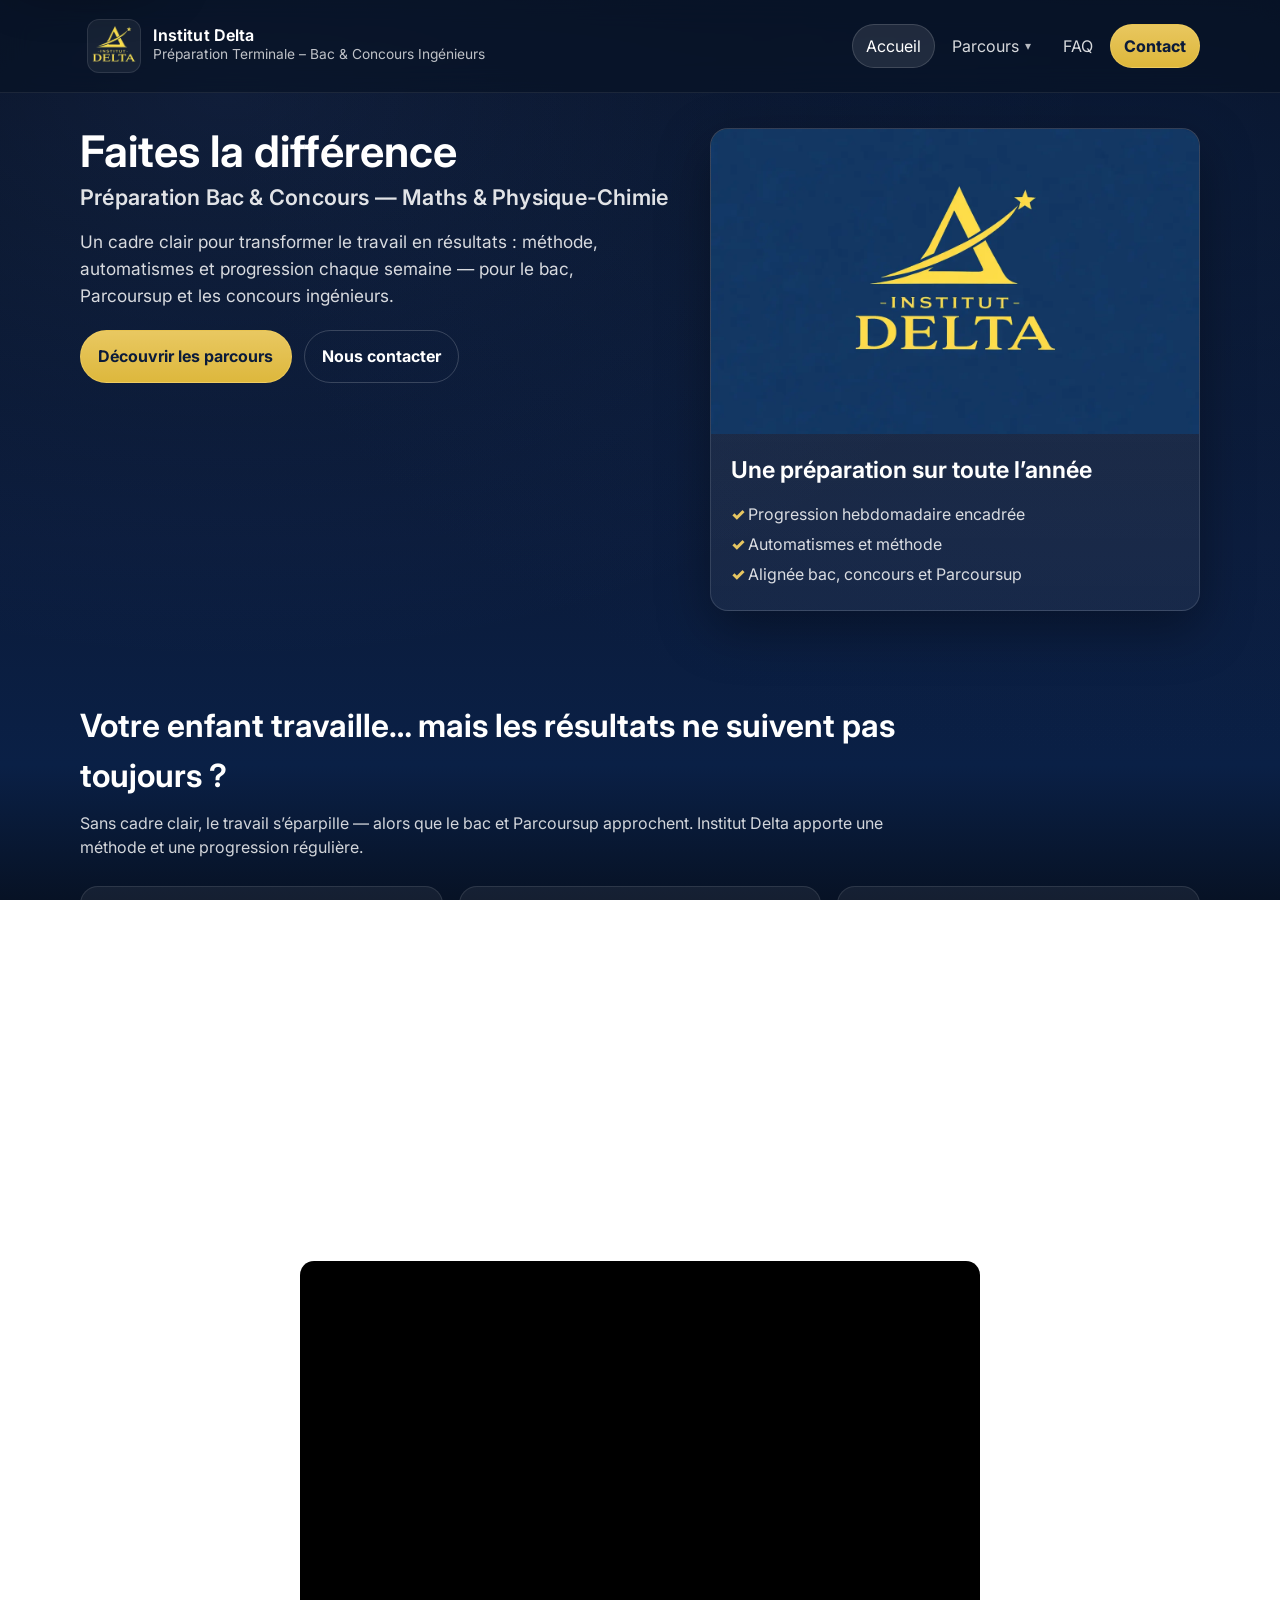
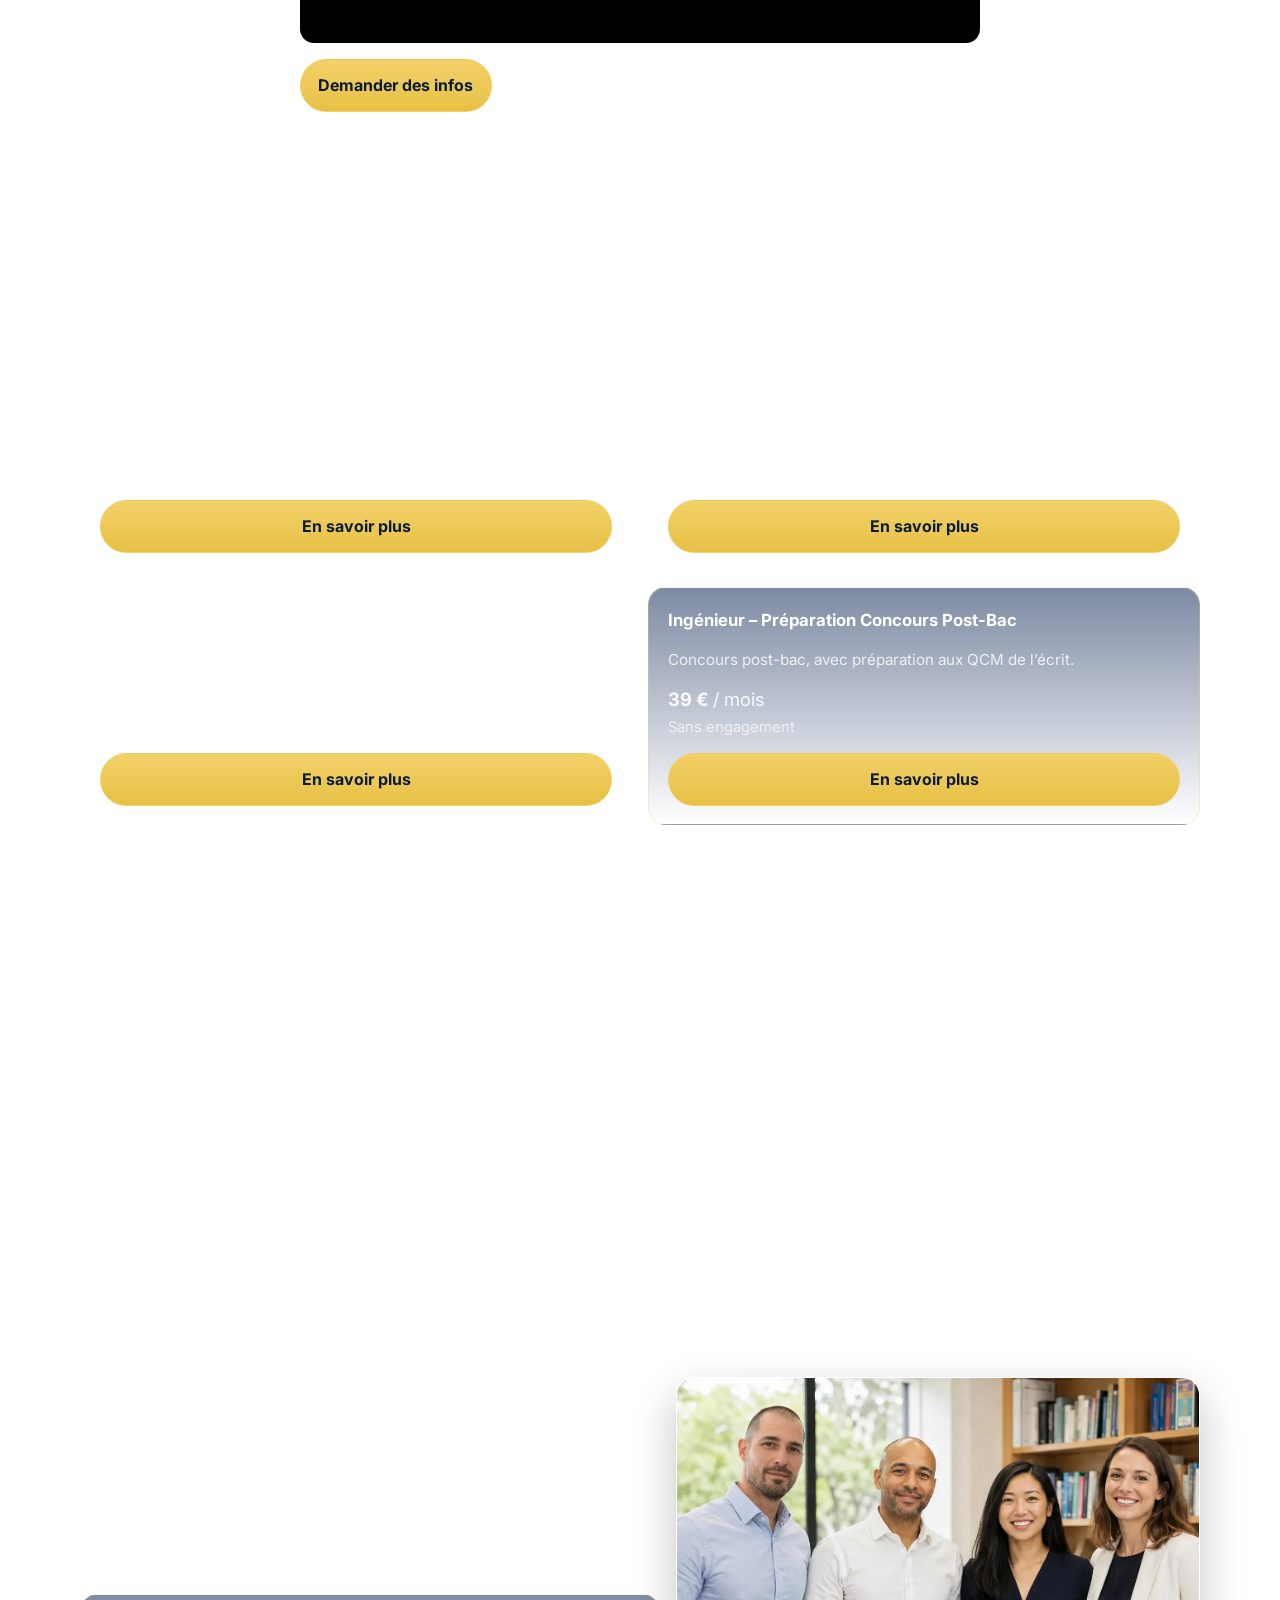
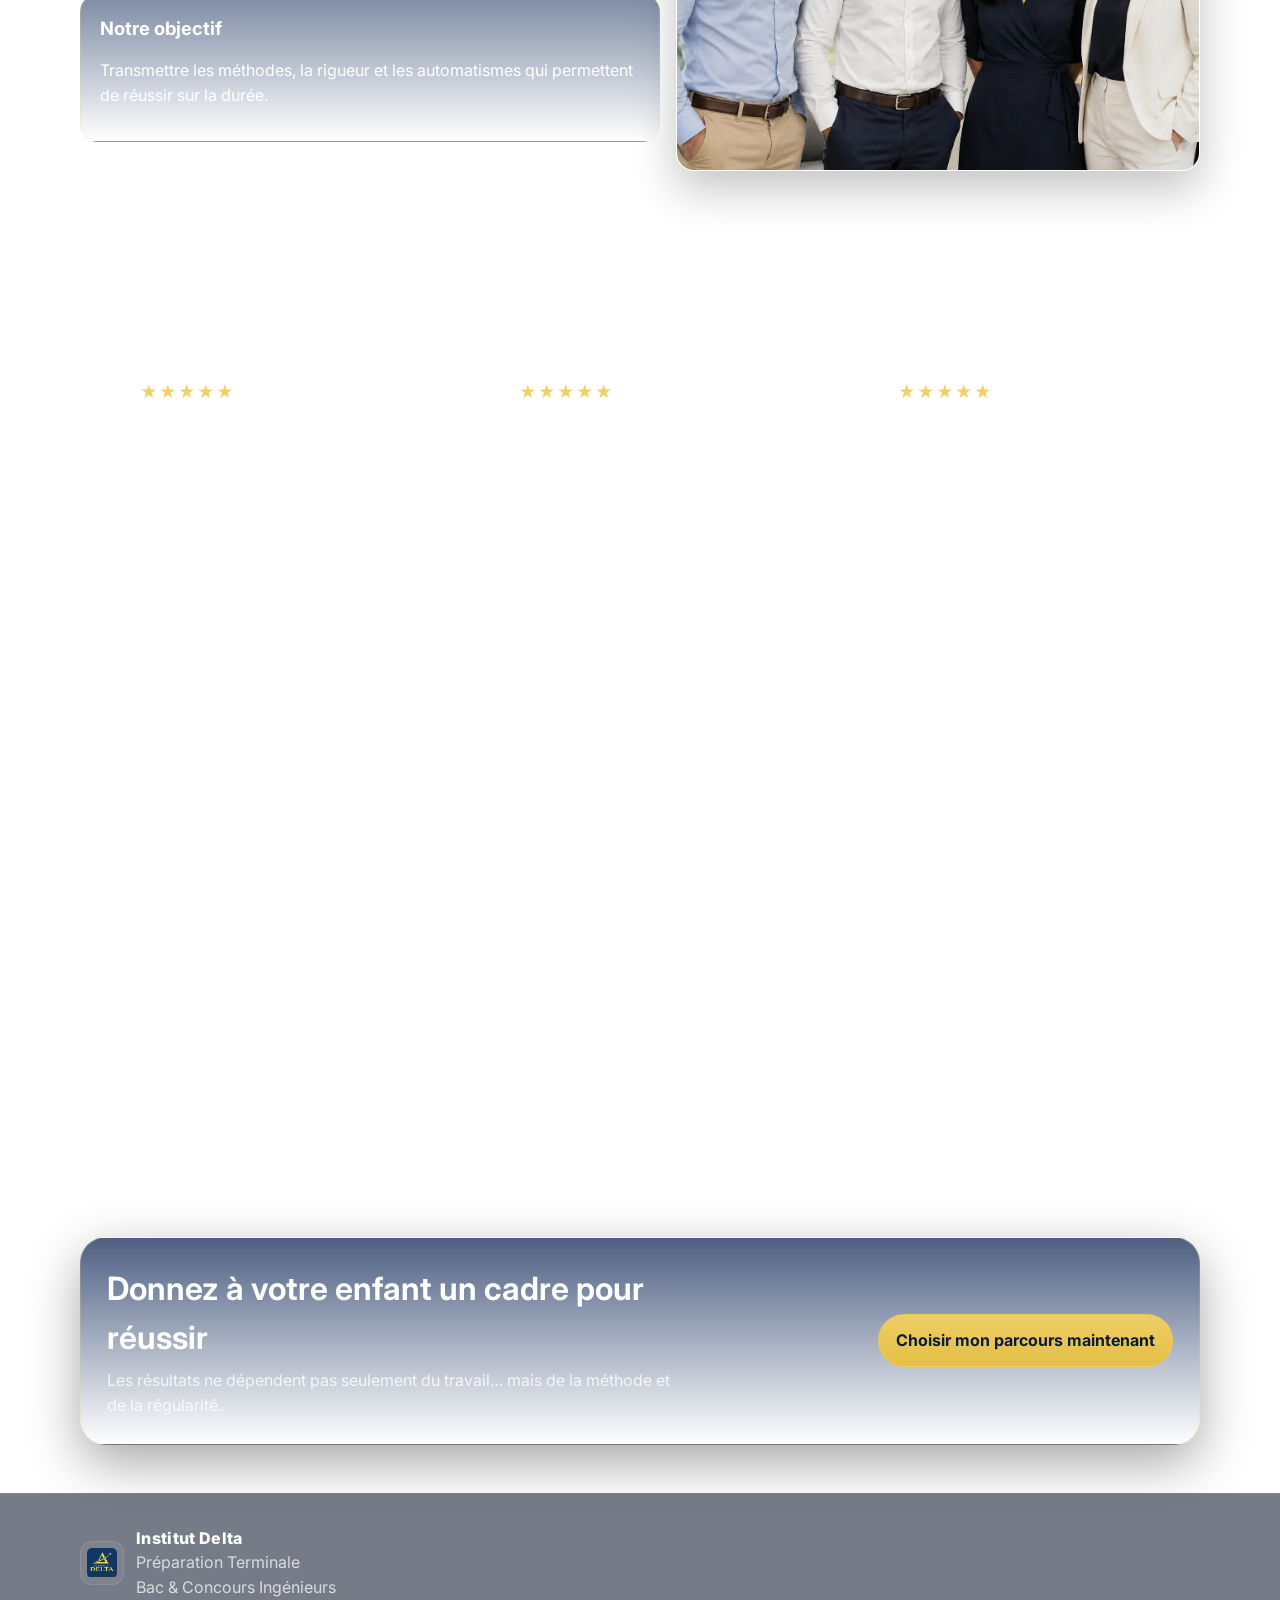
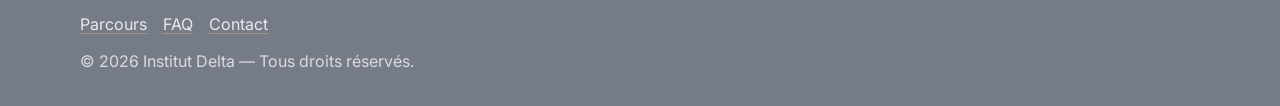
==== index.html @ 7d7c4495 "Embed the parcours YouTube video on the homepage. Co-authored-by: Cursor <cursoragent@cursor.com>" ====
<!doctype html>
<html lang="fr">
  <head>
    <meta charset="UTF-8" />
    <meta name="viewport" content="width=device-width, initial-scale=1" />
    <meta
      name="description"
      content="Préparation Terminale en maths et physique-chimie : bac, Parcoursup et concours ingénieurs post-bac. Enseignants agrégés, suivi hebdomadaire. Parcours dès 19 €/mois."
    />
    <title>Préparation Bac &amp; Concours Ingénieurs | Maths &amp; Physique-Chimie – Institut Delta</title>
    <link rel="canonical" href="https://www.institutdelta.fr/" />
    <!-- Google Search Console : décommentez et remplacez YOUR_CODE par le code de vérification -->
    <!-- <meta name="google-site-verification" content="YOUR_CODE" /> -->
    <meta property="og:type" content="website" />
    <meta property="og:locale" content="fr_FR" />
    <meta property="og:site_name" content="Institut Delta" />
    <meta
      property="og:title"
      content="Préparation Bac &amp; Concours Ingénieurs | Maths &amp; Physique-Chimie – Institut Delta"
    />
    <meta
      property="og:description"
      content="Préparation Terminale en maths et physique-chimie : bac, Parcoursup et concours ingénieurs post-bac. Enseignants agrégés, suivi hebdomadaire. Parcours dès 19 €/mois."
    />
    <meta property="og:url" content="https://www.institutdelta.fr/" />
    <meta property="og:image" content="https://www.institutdelta.fr/images/og-share.jpg" />
    <meta property="og:image:width" content="1200" />
    <meta property="og:image:height" content="630" />
    <meta property="og:image:alt" content="Institut Delta — préparation bac et concours ingénieurs" />
    <meta name="twitter:card" content="summary_large_image" />
    <meta
      name="twitter:title"
      content="Préparation Bac &amp; Concours Ingénieurs | Maths &amp; Physique-Chimie – Institut Delta"
    />
    <meta
      name="twitter:description"
      content="Préparation Terminale en maths et physique-chimie : bac, Parcoursup et concours ingénieurs post-bac. Enseignants agrégés, suivi hebdomadaire. Parcours dès 19 €/mois."
    />
    <meta name="twitter:image" content="https://www.institutdelta.fr/images/og-share.jpg" />
    <meta name="twitter:image:alt" content="Institut Delta — préparation bac et concours ingénieurs" />
    <link rel="preconnect" href="https://fonts.googleapis.com" />
    <link rel="preconnect" href="https://fonts.gstatic.com" crossorigin />
    <link
      href="https://fonts.googleapis.com/css2?family=Inter:wght@400;600;700;800&display=swap"
      rel="stylesheet"
    />
    <link rel="preload" as="image" href="./images/Banniere.webp" type="image/webp" />
    <link rel="icon" type="image/png" sizes="32x32" href="./images/favicon-32.png" />
    <link rel="apple-touch-icon" href="./images/apple-touch-icon.png" />
    <link rel="stylesheet" href="./css/styles.css?v=11" />
    <script type="application/ld+json">
      {
        "@context": "https://schema.org",
        "@graph": [
          {
            "@type": "WebSite",
            "@id": "https://www.institutdelta.fr/#website",
            "url": "https://www.institutdelta.fr/",
            "name": "Institut Delta",
            "inLanguage": "fr-FR",
            "publisher": { "@id": "https://www.institutdelta.fr/#organization" }
          },
          {
            "@type": ["Organization", "EducationalOrganization"],
            "@id": "https://www.institutdelta.fr/#organization",
            "name": "Institut Delta",
            "url": "https://www.institutdelta.fr/",
            "logo": "https://www.institutdelta.fr/images/Logo-removebg-preview.png",
            "image": "https://www.institutdelta.fr/images/Logo-removebg-preview.png",
            "description": "Préparation Terminale, Bac et Concours ingénieurs post-bac en mathématiques et physique-chimie.",
            "email": "contact@institutdelta.fr",
            "areaServed": {
              "@type": "Country",
              "name": "France"
            },
            "knowsAbout": [
              "Préparation baccalauréat",
              "Concours d'écoles d'ingénieurs post-bac",
              "Mathématiques Terminale",
              "Physique-Chimie Terminale",
              "Parcoursup"
            ]
          }
        ]
      }
    </script>
    <script defer src="./js/analytics-config.js"></script>
    <script defer src="./js/main.js?v=6"></script>
  </head>
  <body>
    <a class="skip-link" href="#contenu">Aller au contenu</a>

    <header class="site-header">
      <div class="container header-inner">
        <a class="brand" href="./index.html" aria-label="Institut Delta — Accueil">
          <span class="brand-logo-wrap" aria-hidden="true">
            <picture>
              <source srcset="./images/Logo-removebg-preview.webp" type="image/webp" />
              <img
                class="brand-logo"
                src="./images/Logo-removebg-preview.png"
                alt="Institut Delta"
                width="54"
                height="54"
                decoding="async"
              />
            </picture>
          </span>
          <span class="brand-text">
            <span class="brand-title">Institut Delta</span>
            <span class="brand-tagline">Préparation Terminale – Bac &amp; Concours Ingénieurs</span>
          </span>
        </a>

        <button class="nav-toggle" type="button" aria-expanded="false" aria-controls="navigation">
          <span class="sr-only">Ouvrir le menu</span>
          <span class="nav-toggle-bars" aria-hidden="true"></span>
        </button>

        <nav id="navigation" class="nav" aria-label="Navigation principale" data-collapsible="true">
          <a class="nav-link is-active" href="./index.html">Accueil</a>
          <details class="nav-dropdown">
            <summary class="nav-link nav-dropdown-toggle">
              Parcours <span class="nav-dropdown-caret" aria-hidden="true">▾</span>
            </summary>
            <div class="nav-dropdown-menu">
              <a class="nav-dropdown-link" href="./parcours/terminale-maths.html">Terminale – Spécialité Maths</a>
              <a class="nav-dropdown-link" href="./parcours/terminale-physique-chimie.html">Terminale – Spécialité Physique-Chimie</a>
              <a class="nav-dropdown-link" href="./parcours/reussite-bac.html">Terminale – Réussite Bac</a>
              <a class="nav-dropdown-link" href="./parcours/concours-ingenieur.html">Ingénieur – Préparation Concours Post-Bac</a>
            </div>
          </details>
          <a class="nav-link" href="./faq.html">FAQ</a>
          <a class="nav-link nav-link--cta" href="./contact.html">Contact</a>
        </nav>
      </div>
    </header>

    <main id="contenu">
      <section class="hero">
        <div class="container hero-inner">
          <div class="hero-copy">
            <h1>
              <span class="hero-tagline">Faites la différence</span>
              <span class="hero-title-sub">Préparation Bac &amp; Concours — Maths &amp; Physique-Chimie</span>
            </h1>
            <p class="lead">
              Un cadre clair pour transformer le travail en résultats : méthode, automatismes et
              progression chaque semaine — pour le bac, Parcoursup et les concours ingénieurs.
            </p>

            <div class="hero-actions">
              <a class="btn btn-primary" href="#parcours">Découvrir les parcours</a>
              <a class="btn btn-ghost" href="./contact.html">Nous contacter</a>
            </div>
          </div>

          <aside class="hero-card" role="note" aria-label="Institut Delta — aperçu">
            <picture>
              <source srcset="./images/Banniere.webp" type="image/webp" />
              <img
                class="hero-banner"
                src="./images/Bannière.png"
                alt="Institut Delta — préparation Terminale, bac et concours ingénieurs en maths et physique-chimie"
                width="1200"
                height="800"
                fetchpriority="high"
                decoding="async"
              />
            </picture>
            <div class="hero-card-body">
              <h2 class="card-title">Une préparation sur toute l’année</h2>
              <ul class="checklist">
                <li>Progression hebdomadaire encadrée</li>
                <li>Automatismes et méthode</li>
                <li>Alignée bac, concours et Parcoursup</li>
              </ul>
            </div>
          </aside>
        </div>
      </section>

      <section class="section" id="approche">
        <div class="container">
          <div class="section-head">
            <h2>Votre enfant travaille… mais les résultats ne suivent pas toujours ?</h2>
            <p>
              Sans cadre clair, le travail s’éparpille — alors que le bac et Parcoursup approchent.
              Institut Delta apporte une méthode et une progression régulière.
            </p>
          </div>

          <div class="grid grid-3">
            <article class="feature">
              <h3>Clarté</h3>
              <p>Cours structurés et objectifs précis.</p>
            </article>
            <article class="feature">
              <h3>Méthode</h3>
              <p>Automatismes, résolution et rigueur.</p>
            </article>
            <article class="feature">
              <h3>Régularité</h3>
              <p>Chaque semaine : progression et assimilation.</p>
            </article>
          </div>
        </div>
      </section>

      <section class="section section-alt" id="parcours">
        <div class="container">
          <div class="section-head">
            <h2>Plongez au cœur du parcours</h2>
            <p>Découvrez concrètement comment l’élève apprend, progresse et s’entraîne.</p>
          </div>

          <div class="video-card" role="group" aria-label="Vidéo immersive du parcours">
            <div class="video-frame">
              <iframe
                src="https://www.youtube-nocookie.com/embed/DnJLGuI0BVo?rel=0"
                title="Vidéo immersive du parcours — Institut Delta"
                allow="accelerometer; autoplay; clipboard-write; encrypted-media; gyroscope; picture-in-picture; web-share"
                referrerpolicy="strict-origin-when-cross-origin"
                allowfullscreen
                loading="lazy"
              ></iframe>
            </div>
            <div class="video-actions">
              <a class="btn btn-primary" href="./contact.html">Demander des infos</a>
            </div>
          </div>

          <div class="section-head section-head--after-video" id="offres">
            <h2>Des parcours adaptés à chaque objectif</h2>
            <p>Choisissez selon la spécialité ou l’objectif visé.</p>
          </div>

          <div class="grid grid-2 pricing pricing--compact">
            <article class="price-card price-card--compact">
              <div class="price-head">
                <h3>Terminale – Spécialité Maths</h3>
                <p class="price-sub">Renforcer la spécialité maths, méthode et automatismes.</p>
              </div>
              <div class="price-row">
                <p class="price"><strong>19 €</strong> / mois</p>
                <p class="price-note">Sans engagement</p>
              </div>
              <div class="price-actions">
                <a class="btn btn-primary" href="./parcours/terminale-maths.html">En savoir plus</a>
              </div>
            </article>

            <article class="price-card price-card--compact">
              <div class="price-head">
                <h3>Terminale – Spécialité Physique-Chimie</h3>
                <p class="price-sub">Maîtriser la spécialité physique-chimie sur l’année.</p>
              </div>
              <div class="price-row">
                <p class="price"><strong>19 €</strong> / mois</p>
                <p class="price-note">Sans engagement</p>
              </div>
              <div class="price-actions">
                <a class="btn btn-primary" href="./parcours/terminale-physique-chimie.html">En savoir plus</a>
              </div>
            </article>

            <article class="price-card price-card--compact">
              <div class="price-head">
                <h3>Terminale – Réussite Bac</h3>
                <p class="price-sub">Maths et physique-chimie incluses — préparation bac complète.</p>
              </div>
              <div class="price-row">
                <p class="price"><strong>29 €</strong> / mois</p>
                <p class="price-note">Sans engagement</p>
              </div>
              <div class="price-actions">
                <a class="btn btn-primary" href="./parcours/reussite-bac.html">En savoir plus</a>
              </div>
            </article>

            <article class="price-card price-card--compact price-card--featured">
              <div class="price-head">
                <h3>Ingénieur – Préparation Concours Post-Bac</h3>
                <p class="price-sub">Concours post-bac, avec préparation aux QCM de l’écrit.</p>
              </div>
              <div class="price-row">
                <p class="price"><strong>39 €</strong> / mois</p>
                <p class="price-note">Sans engagement</p>
              </div>
              <div class="price-actions">
                <a class="btn btn-primary" href="./parcours/concours-ingenieur.html">En savoir plus</a>
              </div>
            </article>
          </div>
        </div>
      </section>

      <section class="section" id="suivi">
        <div class="container">
          <div class="section-head">
            <h2>Un suivi réel, chaque semaine</h2>
            <p>
              L’élève avance sur des modules ciblés ; les parents voient la progression.
              Un modèle simple, aligné bac et concours — sans superflu.
            </p>
          </div>

          <div class="grid grid-3">
            <article class="feature">
              <h3>Élève</h3>
              <p>Modules hebdomadaires et progression encadrée.</p>
            </article>
            <article class="feature">
              <h3>Parents</h3>
              <p>Retour régulier et visibilité sur l’implication.</p>
            </article>
            <article class="feature">
              <h3>Efficience</h3>
              <p>Tarif jusqu’à 50&nbsp;% inférieur aux solutions équivalentes.</p>
            </article>
          </div>
        </div>
      </section>

      <section class="section section-alt" id="equipe">
        <div class="container">
          <div class="section-head">
            <h2>Une équipe engagée pour la réussite des élèves</h2>
          </div>

          <div class="team-layout">
            <div class="team-media">
              <picture>
                <source srcset="./images/equipe.webp?v=2" type="image/webp" />
                <img
                  src="./images/equipe.png?v=2"
                  alt="Équipe pédagogique Institut Delta — enseignants certifiés et agrégés en maths et physique-chimie"
                  width="1537"
                  height="1023"
                  loading="lazy"
                  decoding="async"
                />
              </picture>
            </div>

            <div class="team-cards">
              <article class="card">
                <h3>Ce qui nous caractérise</h3>
                <ul class="list">
                  <li>Enseignants certifiés et agrégés</li>
                  <li>Pratique en lycée ou en école d’ingénieurs post-bac</li>
                  <li>Maîtrise des attentes bac et concours</li>
                  <li>Méthodes qui font réellement progresser</li>
                </ul>
              </article>
              <article class="card card--accent">
                <h3>Notre objectif</h3>
                <p>Transmettre les méthodes, la rigueur et les automatismes qui permettent de réussir sur la durée.</p>
              </article>
            </div>
          </div>
        </div>
      </section>

      <section class="section" id="temoignages">
        <div class="container">
          <div class="section-head">
            <h2>Ils constatent la différence</h2>
          </div>

          <div class="grid grid-3">
            <figure class="quote">
              <div class="review-stars" aria-label="5 étoiles" title="5 étoiles">★★★★★</div>
              <blockquote>
                “On a enfin un cadre clair : chaque semaine, notre fils sait quoi faire et comment s’y prendre.
                Les progrès se voient dans les contrôles.”
              </blockquote>
              <figcaption>
                <span class="review-name">Sophie</span>
                <span class="review-meta">Parent de Lucas</span>
              </figcaption>
            </figure>
            <figure class="quote">
              <div class="review-stars" aria-label="5 étoiles" title="5 étoiles">★★★★★</div>
              <blockquote>
                “Très bonne méthode : les explications sont structurées et les exercices ciblent vraiment les points qui bloquent.
                Notre fille a gagné en confiance.”
              </blockquote>
              <figcaption>
                <span class="review-name">Karim</span>
                <span class="review-meta">Parent de Lina</span>
              </figcaption>
            </figure>
            <figure class="quote">
              <div class="review-stars" aria-label="5 étoiles" title="5 étoiles">★★★★★</div>
              <blockquote>
                “Le suivi hebdomadaire est vraiment appréciable : on sait où en est notre enfant et ce qui reste à travailler.
                C’est sérieux et efficace.”
              </blockquote>
              <figcaption>
                <span class="review-name">Nathalie</span>
                <span class="review-meta">Parent de Thomas</span>
              </figcaption>
            </figure>
          </div>
        </div>
      </section>

      <section class="section section-alt" id="faq">
        <div class="container">
          <div class="section-head">
            <h2>Questions fréquentes</h2>
            <p>Les réponses essentielles avant de démarrer.</p>
          </div>

          <div class="faq" data-accordion>
            <details class="faq-item">
              <summary>Est-ce adapté si mon enfant a des difficultés ?</summary>
              <div class="faq-body">
                Oui, le parcours permet de reprendre les bases et de progresser étape par étape.
              </div>
            </details>
            <details class="faq-item">
              <summary>Combien de temps faut-il y consacrer ?</summary>
              <div class="faq-body">Entre 2 et 3 heures par semaine suffisent avec un travail régulier.</div>
            </details>
            <details class="faq-item">
              <summary>Peut-on arrêter à tout moment ?</summary>
              <div class="faq-body">Oui, le forfait est résiliable sans préavis ni délai.</div>
            </details>
          </div>

          <p class="faq-more">
            <a class="btn btn-ghost" href="./faq.html">Voir toutes les questions</a>
          </p>
        </div>
      </section>

      <section class="cta">
        <div class="container cta-inner">
          <div>
            <h2>Donnez à votre enfant un cadre pour réussir</h2>
            <p class="cta-text">
              Les résultats ne dépendent pas seulement du travail… mais de la méthode et de la régularité.
            </p>
          </div>
          <div class="cta-actions">
            <a class="btn btn-primary" href="./contact.html">Choisir mon parcours maintenant</a>
          </div>
        </div>
      </section>
    </main>

    <footer class="site-footer">
      <div class="container footer-inner">
        <div class="footer-brand">
          <picture>
            <source srcset="./images/Logo.webp" type="image/webp" />
            <img
              class="footer-logo"
              src="./images/Logo.png"
              alt="Logo Institut Delta"
              width="44"
              height="44"
              loading="lazy"
              decoding="async"
            />
          </picture>
          <div>
            <p class="footer-title">Institut Delta</p>
            <p class="footer-sub">Préparation Terminale<br />Bac &amp; Concours Ingénieurs</p>
          </div>
        </div>

        <div class="footer-links">
          <a href="./parcours/reussite-bac.html">Parcours</a>
          <a href="./faq.html">FAQ</a>
          <a href="./contact.html">Contact</a>
        </div>

        <p class="footer-meta">© <span id="year"></span> Institut Delta — Tous droits réservés.</p>
      </div>
    </footer>
  </body>
</html>
---- css/styles.css ----
:root {
  --header-h: 92px;

  --navy-950: #071225;
  --navy-900: #0b1b3a;
  --navy-800: #122a58;

  --yellow-500: #f2cf63;
  --yellow-600: #e6be3d;
  --yellow-700: #c79b1a;

  --white: #ffffff;
  --ink: #0b1020;
  --muted: rgba(255, 255, 255, 0.74);

  --surface: rgba(255, 255, 255, 0.06);
  --surface-2: rgba(255, 255, 255, 0.10);
  --stroke: rgba(255, 255, 255, 0.14);
  --shadow: 0 18px 52px rgba(0, 0, 0, 0.35);

  --radius: 18px;
  --radius-sm: 14px;
  --container: 1120px;
}

*,
*::before,
*::after {
  box-sizing: border-box;
}

html {
  scroll-behavior: smooth;
  scroll-padding-top: var(--header-h);
}

@media (prefers-reduced-motion: reduce) {
  html {
    scroll-behavior: auto;
  }
}

body {
  margin: 0;
  font-family: Inter, system-ui, -apple-system, Segoe UI, Roboto, Arial, sans-serif;
  color: var(--white);
  background: radial-gradient(1200px 800px at 18% 10%, rgba(90, 140, 255, 0.12), rgba(90, 140, 255, 0.04) 42%, transparent 72%),
    radial-gradient(1200px 800px at 88% 18%, rgba(18, 42, 88, 0.42), rgba(18, 42, 88, 0.18) 40%, transparent 74%),
    linear-gradient(180deg, #050c1a 0%, var(--navy-950) 25%, var(--navy-900) 60%, #0a2046 85%, var(--navy-950) 100%);
  background-attachment: fixed;
  line-height: 1.55;
}

img {
  max-width: 100%;
  display: block;
}

a {
  color: inherit;
  text-decoration: none;
}

.container {
  width: min(100% - 2rem, var(--container));
  margin-inline: auto;
}

.sr-only {
  position: absolute;
  width: 1px;
  height: 1px;
  padding: 0;
  margin: -1px;
  overflow: hidden;
  clip: rect(0, 0, 0, 0);
  white-space: nowrap;
  border: 0;
}

.skip-link {
  position: fixed;
  left: 0.75rem;
  top: 0.75rem;
  padding: 0.6rem 0.9rem;
  border-radius: 999px;
  background: var(--white);
  color: var(--navy-950);
  transform: translateY(-200%);
  transition: transform 160ms ease;
  z-index: 3000;
  box-shadow: var(--shadow);
}
.skip-link:focus {
  transform: translateY(calc(var(--header-h) + 0.35rem));
}

.site-header {
  position: fixed;
  top: 0;
  left: 0;
  right: 0;
  z-index: 200;
  backdrop-filter: blur(14px);
  background: rgba(7, 18, 37, 0.62);
  border-bottom: 1px solid rgba(255, 255, 255, 0.08);
}

.header-inner {
  display: flex;
  align-items: center;
  justify-content: space-between;
  gap: 1rem;
  min-height: var(--header-h);
}

.brand {
  display: inline-flex;
  align-items: center;
  gap: 0.8rem;
  border-radius: 16px;
  padding: 0.35rem 0.45rem 0.35rem 0.35rem;
  transition: background 180ms ease, border-color 180ms ease, transform 180ms ease;
  border: 1px solid transparent;
}
.brand:hover {
  background: rgba(255, 255, 255, 0.04);
  border-color: rgba(255, 255, 255, 0.10);
  transform: translateY(-1px);
}

.brand-logo-wrap {
  width: 54px;
  height: 54px;
  border-radius: 12px;
  background: rgba(255, 255, 255, 0.06);
  border: 1px solid rgba(255, 255, 255, 0.10);
  overflow: hidden;
  display: grid;
  place-items: center;
  flex: 0 0 auto;
}

.brand-logo {
  width: 100%;
  height: 100%;
  object-fit: contain;
  transform: scale(2);
  transform-origin: center;
}

.brand-title {
  display: block;
  font-family: Inter, system-ui, -apple-system, Segoe UI, Roboto, Arial, sans-serif;
  font-weight: 650;
  letter-spacing: 0.01em;
  line-height: 1.05;
}
.brand-tagline {
  display: block;
  font-size: 0.86rem;
  color: rgba(255, 255, 255, 0.74);
}

.nav {
  display: flex;
  align-items: center;
  gap: 0.25rem;
  flex-wrap: wrap;
  justify-content: flex-end;
}

.nav-link {
  padding: 0.55rem 0.8rem;
  border-radius: 999px;
  color: rgba(255, 255, 255, 0.84);
  border: 1px solid transparent;
  transition: background 180ms ease, border-color 180ms ease, color 180ms ease, transform 180ms ease, box-shadow 180ms ease;
}
.nav-link:hover {
  background: rgba(255, 255, 255, 0.06);
  border-color: rgba(255, 255, 255, 0.10);
  color: var(--white);
  transform: translateY(-1px);
  box-shadow: 0 10px 26px rgba(0, 0, 0, 0.22);
}
.nav-link.is-active {
  background: rgba(255, 255, 255, 0.10);
  border-color: rgba(255, 255, 255, 0.14);
  color: var(--white);
}
.nav-link--cta {
  background: linear-gradient(180deg, rgba(242, 207, 99, 0.96), rgba(230, 190, 61, 0.96));
  border-color: rgba(242, 207, 99, 0.55);
  color: var(--navy-900);
  font-weight: 750;
}
.nav-link--cta:hover {
  background: linear-gradient(180deg, rgba(252, 224, 132, 0.98), rgba(238, 199, 78, 0.98));
  border-color: rgba(242, 207, 99, 0.78);
}

.nav-dropdown {
  position: relative;
}

.nav-dropdown summary {
  list-style: none;
}

.nav-dropdown summary::-webkit-details-marker {
  display: none;
}

.nav-dropdown-toggle {
  display: inline-flex;
  align-items: center;
  gap: 0.35rem;
  cursor: pointer;
}

.nav-dropdown-caret {
  font-size: 0.75rem;
  opacity: 0.85;
  transition: transform 180ms ease;
}

.nav-dropdown[open] .nav-dropdown-caret {
  transform: rotate(180deg);
}

.nav-dropdown-menu {
  display: none;
  position: absolute;
  top: calc(100% + 0.45rem);
  right: 0;
  min-width: 15.5rem;
  padding: 0.45rem;
  border-radius: var(--radius-sm);
  background: rgba(7, 18, 37, 0.96);
  border: 1px solid rgba(255, 255, 255, 0.12);
  box-shadow: var(--shadow);
  z-index: 250;
  gap: 0.15rem;
}

.nav-dropdown[open] .nav-dropdown-menu {
  display: grid;
}

@media (hover: hover) and (pointer: fine) {
  .nav-dropdown:hover .nav-dropdown-menu,
  .nav-dropdown:focus-within .nav-dropdown-menu {
    display: grid;
  }
}

.nav-dropdown-link {
  display: block;
  padding: 0.65rem 0.85rem;
  border-radius: 10px;
  color: rgba(255, 255, 255, 0.86);
  font-weight: 650;
  font-size: 0.92rem;
  transition: background 180ms ease, color 180ms ease;
}

.nav-dropdown-link:hover,
.nav-dropdown-link.is-active {
  background: rgba(255, 255, 255, 0.08);
  color: var(--white);
}

.nav-toggle {
  display: none;
  width: 44px;
  height: 44px;
  border-radius: 12px;
  border: 1px solid rgba(255, 255, 255, 0.14);
  background: rgba(255, 255, 255, 0.06);
  color: var(--white);
  transition: background 180ms ease, border-color 180ms ease, transform 180ms ease, box-shadow 180ms ease;
}
.nav-toggle:hover {
  background: rgba(255, 255, 255, 0.10);
  transform: translateY(-1px);
  box-shadow: 0 10px 26px rgba(0, 0, 0, 0.22);
}
.nav-toggle-bars {
  display: inline-block;
  width: 18px;
  height: 2px;
  background: currentColor;
  position: relative;
  border-radius: 2px;
}
.nav-toggle-bars::before,
.nav-toggle-bars::after {
  content: "";
  position: absolute;
  left: 0;
  width: 18px;
  height: 2px;
  background: currentColor;
  border-radius: 2px;
}
.nav-toggle-bars::before {
  top: -6px;
}
.nav-toggle-bars::after {
  top: 6px;
}

main#contenu {
  padding-top: var(--header-h);
}

.hero {
  padding: 2.25rem 0 2.65rem;
}
.hero-inner {
  display: grid;
  grid-template-columns: 1.1fr 0.9fr;
  gap: 2rem;
  align-items: start;
}

.eyebrow {
  display: inline-flex;
  align-items: center;
  gap: 0.55rem;
  padding: 0.35rem 0.75rem;
  border-radius: 999px;
  border: 1px solid rgba(242, 207, 99, 0.22);
  background: rgba(18, 42, 88, 0.40);
  color: rgba(255, 255, 255, 0.92);
  font-weight: 650;
  font-size: 0.92rem;
}

h1 {
  margin: 0 0 0.75rem;
  font-family: Inter, system-ui, -apple-system, Segoe UI, Roboto, Arial, sans-serif;
  font-weight: 650;
  letter-spacing: 0;
  font-size: clamp(2.1rem, 3.4vw, 3.2rem);
  line-height: 1.06;
}

.hero-tagline {
  display: block;
}

.hero-title-sub {
  display: block;
  margin-top: 0.55rem;
  font-size: clamp(1.05rem, 2vw, 1.35rem);
  font-weight: 600;
  line-height: 1.35;
  color: rgba(255, 255, 255, 0.88);
  letter-spacing: 0.01em;
}

.lead {
  color: rgba(255, 255, 255, 0.84);
  font-size: 1.08rem;
  max-width: 48ch;
}

.hero-actions {
  display: flex;
  gap: 0.75rem;
  flex-wrap: wrap;
  margin-top: 1.25rem;
}

.btn {
  display: inline-flex;
  align-items: center;
  justify-content: center;
  gap: 0.5rem;
  padding: 0.82rem 1.08rem;
  border-radius: 999px;
  border: 1px solid rgba(255, 255, 255, 0.14);
  background: rgba(255, 255, 255, 0.06);
  color: var(--white);
  font-weight: 700;
  transition: transform 180ms ease, background 180ms ease, border-color 180ms ease, box-shadow 180ms ease, filter 180ms ease;
  user-select: none;
}
.btn:hover {
  transform: translateY(-2px);
  background: rgba(255, 255, 255, 0.10);
  border-color: rgba(255, 255, 255, 0.18);
  box-shadow: 0 14px 34px rgba(0, 0, 0, 0.22);
  filter: brightness(1.02);
}
.btn:active {
  transform: translateY(0);
}

.btn-primary {
  background: linear-gradient(180deg, rgba(242, 207, 99, 0.96), rgba(230, 190, 61, 0.96));
  border-color: rgba(242, 207, 99, 0.55);
  color: var(--navy-900);
}
.btn-primary:hover {
  background: linear-gradient(180deg, rgba(252, 224, 132, 0.98), rgba(238, 199, 78, 0.98));
  border-color: rgba(242, 207, 99, 0.78);
}

.btn-ghost {
  background: transparent;
  border-color: rgba(255, 255, 255, 0.18);
}

.hero-card {
  border-radius: var(--radius);
  overflow: hidden;
  background: linear-gradient(180deg, rgba(255, 255, 255, 0.09), rgba(255, 255, 255, 0.05));
  border: 1px solid rgba(255, 255, 255, 0.12);
  box-shadow: var(--shadow);
}

.hero-banner {
  width: 100%;
  height: auto;
  aspect-ratio: 16 / 10;
  object-fit: cover;
}

.hero-card-body {
  padding: 1.2rem 1.2rem 1.05rem;
}

.card-title {
  margin: 0 0 0.55rem;
  font-family: Inter, system-ui, -apple-system, Segoe UI, Roboto, Arial, sans-serif;
  font-weight: 650;
  font-size: 1.45rem;
}

.checklist,
.list {
  margin: 0.8rem 0 0;
  padding-left: 1.1rem;
}
.checklist li,
.list li {
  margin: 0.35rem 0;
  color: rgba(255, 255, 255, 0.84);
}
.checklist li {
  list-style: none;
  padding-left: 0;
  position: relative;
}
.checklist li::before {
  content: "✓";
  position: absolute;
  left: -1.1rem;
  color: rgba(242, 207, 99, 0.95);
  font-weight: 900;
}

.section {
  padding: 3rem 0;
}
.section-alt {
  background: rgba(255, 255, 255, 0.03);
  border-top: 1px solid rgba(255, 255, 255, 0.06);
  border-bottom: 1px solid rgba(255, 255, 255, 0.06);
}

.section-head {
  display: grid;
  gap: 0.65rem;
  margin-bottom: 1.6rem;
  max-width: 84ch;
}
.section-head h2 {
  margin: 0;
  font-family: Inter, system-ui, -apple-system, Segoe UI, Roboto, Arial, sans-serif;
  font-weight: 650;
  font-size: 2rem;
  letter-spacing: 0;
}
.section-head p {
  margin: 0;
  color: rgba(255, 255, 255, 0.82);
}

.grid {
  display: grid;
  gap: 1rem;
}
.grid-2 {
  grid-template-columns: repeat(2, minmax(0, 1fr));
}
.grid-3 {
  grid-template-columns: repeat(3, minmax(0, 1fr));
}

.card,
.feature,
.price-card,
.quote,
.video-card,
.contact-card {
  border-radius: var(--radius);
  padding: 1.15rem 1.2rem 1.1rem;
  background: rgba(255, 255, 255, 0.06);
  border: 1px solid rgba(255, 255, 255, 0.10);
  transition: transform 200ms ease, border-color 200ms ease, background 200ms ease, box-shadow 200ms ease;
}
.card:hover,
.feature:hover,
.price-card:hover,
.quote:hover,
.contact-card:hover {
  transform: translateY(-3px);
  border-color: rgba(255, 255, 255, 0.16);
  background: rgba(255, 255, 255, 0.08);
  box-shadow: 0 18px 46px rgba(0, 0, 0, 0.28);
}

.card--accent {
  border-color: rgba(242, 207, 99, 0.22);
  background: linear-gradient(180deg, rgba(18, 42, 88, 0.55), rgba(255, 255, 255, 0.06));
}

.feature h3,
.card h3,
.price-card h3 {
  margin: 0 0 0.45rem;
  font-size: 1.15rem;
}

.callout {
  margin-top: 0.9rem;
  padding: 0.9rem 1rem;
  border-radius: var(--radius-sm);
  border: 1px solid rgba(242, 207, 99, 0.22);
  background: rgba(18, 42, 88, 0.45);
  color: rgba(255, 255, 255, 0.88);
}
.callout p {
  margin: 0;
}

.kpis {
  display: grid;
  grid-template-columns: repeat(3, minmax(0, 1fr));
  gap: 0.75rem;
}
.kpi {
  border-radius: var(--radius-sm);
  padding: 1rem 1rem;
  background: rgba(255, 255, 255, 0.06);
  border: 1px solid rgba(255, 255, 255, 0.10);
  display: grid;
  grid-template-columns: 28px 1fr;
  gap: 0.65rem;
  align-items: center;
}
.kpi-main {
  font-weight: 900;
  color: rgba(242, 207, 99, 0.95);
}
.kpi-text {
  color: rgba(255, 255, 255, 0.84);
  font-weight: 650;
}

.pricing .price-card {
  height: 100%;
  display: flex;
  flex-direction: column;
}
.price-card--featured {
  border-color: rgba(242, 207, 99, 0.28);
  background: linear-gradient(180deg, rgba(18, 42, 88, 0.55), rgba(255, 255, 255, 0.06));
}
.price-head {
  display: grid;
  gap: 0.5rem;
}
.price-sub {
  margin: 0;
  color: rgba(255, 255, 255, 0.82);
}
.price-row {
  margin-top: auto;
  padding-top: 0.85rem;
  display: grid;
  gap: 0.15rem;
}
.price {
  margin: 0;
  font-size: 1.15rem;
  color: rgba(255, 255, 255, 0.92);
}
.price-note {
  margin: 0;
  color: rgba(255, 255, 255, 0.70);
  font-size: 0.92rem;
}
.price-actions {
  margin-top: 0.9rem;
}
.price-actions .btn {
  width: 100%;
}

.pricing--compact .price-card--compact {
  height: 100%;
  display: flex;
  flex-direction: column;
}

.pricing--compact .price-head h3 {
  font-size: 1.05rem;
}

.pricing--compact .price-sub {
  font-size: 0.95rem;
}

.note {
  margin-top: 1rem;
  border-radius: var(--radius);
  padding: 1rem 1.1rem;
  border: 1px solid rgba(255, 255, 255, 0.10);
  background: rgba(255, 255, 255, 0.04);
  color: rgba(255, 255, 255, 0.84);
}
.note p {
  margin: 0;
}

.muted {
  color: rgba(255, 255, 255, 0.74);
}

.muted code {
  font-family: ui-monospace, SFMono-Regular, Menlo, Monaco, Consolas, "Liberation Mono", "Courier New", monospace;
  font-size: 0.92em;
  color: rgba(255, 255, 255, 0.88);
  background: rgba(255, 255, 255, 0.06);
  border: 1px solid rgba(255, 255, 255, 0.10);
  padding: 0.12rem 0.35rem;
  border-radius: 8px;
}

.video-card {
  display: grid;
  gap: 1rem;
  width: 100%;
  max-width: 720px;
  margin: 0 auto 1rem;
}
.grid + .section-head {
  margin-top: 2.6rem;
}
.video-card + .section-head,
.section-head--after-video {
  margin-top: 3.5rem;
  padding-top: 2.25rem;
  border-top: 1px solid rgba(255, 255, 255, 0.08);
}
.video-frame {
  position: relative;
  width: 100%;
  aspect-ratio: 16 / 9;
  border-radius: var(--radius-sm);
  overflow: hidden;
  background: #000;
}
.video-frame iframe {
  position: absolute;
  inset: 0;
  width: 100%;
  height: 100%;
  border: 0;
  display: block;
}
.video-actions {
  display: flex;
  gap: 0.75rem;
  flex-wrap: wrap;
}

.quote blockquote {
  margin: 0;
  font-weight: 650;
  color: rgba(255, 255, 255, 0.88);
}
.quote figcaption {
  margin-top: 0.6rem;
  color: rgba(255, 255, 255, 0.70);
  font-size: 0.92rem;
}

.review-stars {
  color: rgba(242, 207, 99, 0.98);
  letter-spacing: 0.12em;
  font-size: 1.05rem;
  margin-bottom: 0.55rem;
  user-select: none;
}

.quote figcaption {
  display: grid;
  gap: 0.15rem;
}

.review-name {
  color: rgba(255, 255, 255, 0.90);
  font-weight: 700;
}

.review-meta {
  color: rgba(255, 255, 255, 0.70);
  font-size: 0.92rem;
}

.team-layout {
  display: grid;
  grid-template-columns: 1.05fr 0.95fr;
  grid-template-areas: "cards media";
  gap: 1rem;
  align-items: start;
}
.team-layout--simple {
  grid-template-columns: 1fr 1fr;
  grid-template-areas: "media copy";
  align-items: center;
}
.team-cards {
  grid-area: cards;
}
.team-copy {
  grid-area: copy;
}
.team-copy h2 {
  margin: 0 0 0.65rem;
  font-size: clamp(1.35rem, 2.2vw, 1.75rem);
  font-weight: 750;
  letter-spacing: -0.02em;
  line-height: 1.2;
}
.team-copy p {
  margin: 0;
  color: rgba(255, 255, 255, 0.82);
  max-width: 36ch;
}
.team-media {
  grid-area: media;
  border-radius: var(--radius);
  overflow: hidden;
  background: rgba(255, 255, 255, 0.06);
  border: 1px solid rgba(255, 255, 255, 0.10);
  box-shadow: 0 18px 46px rgba(0, 0, 0, 0.24);
  transition: transform 200ms ease, border-color 200ms ease, background 200ms ease, box-shadow 200ms ease;
}
.team-media:hover {
  transform: translateY(-3px);
  border-color: rgba(255, 255, 255, 0.16);
  background: rgba(255, 255, 255, 0.08);
  box-shadow: 0 18px 46px rgba(0, 0, 0, 0.28);
}
.team-media img {
  width: 100%;
  height: auto;
  aspect-ratio: 4 / 3;
  object-fit: cover;
  object-position: center;
  transform: scale(1.08);
}
.team-cards {
  display: grid;
  gap: 1rem;
}

.faq {
  display: grid;
  gap: 0.75rem;
}
.faq-item {
  border-radius: var(--radius);
  background: rgba(255, 255, 255, 0.06);
  border: 1px solid rgba(255, 255, 255, 0.10);
  padding: 0.2rem;
}
.faq-item summary {
  cursor: pointer;
  list-style: none;
  padding: 0.95rem 1rem;
  font-weight: 750;
}
.faq-item summary::-webkit-details-marker {
  display: none;
}
.faq-body {
  padding: 0 1rem 1rem;
  color: rgba(255, 255, 255, 0.82);
}
.faq-body a {
  color: var(--yellow-500);
  text-decoration: underline;
  text-underline-offset: 2px;
}
.faq-more {
  margin: 1.25rem 0 0;
  display: flex;
  justify-content: center;
}
.faq-page {
  max-width: 820px;
}

.cta {
  padding: 2.4rem 0 3rem;
}
.cta-inner {
  border-radius: calc(var(--radius) + 8px);
  padding: 1.6rem 1.6rem;
  background: linear-gradient(180deg, rgba(18, 42, 88, 0.75), rgba(255, 255, 255, 0.06));
  border: 1px solid rgba(242, 207, 99, 0.20);
  box-shadow: var(--shadow);
  display: grid;
  grid-template-columns: 1.1fr 0.9fr;
  gap: 1.2rem;
  align-items: center;
}
.cta-inner h2 {
  margin: 0 0 0.35rem;
  font-family: Inter, system-ui, -apple-system, Segoe UI, Roboto, Arial, sans-serif;
  font-weight: 650;
  font-size: 2rem;
}
.cta-text {
  margin: 0;
  color: rgba(255, 255, 255, 0.82);
}
.cta-actions {
  display: flex;
  gap: 0.75rem;
  flex-wrap: wrap;
  justify-content: flex-end;
}

.site-footer {
  padding: 2rem 0;
  border-top: 1px solid rgba(255, 255, 255, 0.08);
  background: rgba(7, 18, 37, 0.55);
}
.footer-inner {
  display: grid;
  gap: 0.75rem;
}
.footer-brand {
  display: flex;
  align-items: center;
  gap: 0.75rem;
}
.footer-logo {
  width: 44px;
  height: 44px;
  object-fit: contain;
  border-radius: 12px;
  background: rgba(255, 255, 255, 0.06);
  border: 1px solid rgba(255, 255, 255, 0.10);
  padding: 6px;
}
.footer-title {
  margin: 0;
  font-weight: 800;
  letter-spacing: 0.02em;
}
.footer-sub {
  margin: 0;
  color: rgba(255, 255, 255, 0.72);
}
.footer-links {
  display: flex;
  gap: 1rem;
  flex-wrap: wrap;
}
.footer-links a {
  color: rgba(255, 255, 255, 0.84);
  text-decoration: underline;
  text-decoration-color: rgba(242, 207, 99, 0.35);
  text-underline-offset: 3px;
}
.footer-links a:hover {
  color: var(--white);
  text-decoration-color: rgba(242, 207, 99, 0.85);
}
.footer-meta {
  margin: 0;
  color: rgba(255, 255, 255, 0.72);
}

.page-hero {
  padding: 2.3rem 0 1.2rem;
}
.page-hero h1 {
  margin: 0 0 0.6rem;
}

.parcours-layout {
  display: grid;
  grid-template-columns: 1.2fr 0.8fr;
  gap: 1rem;
  align-items: start;
}

.parcours-detail {
  height: auto;
}

.parcours-aside {
  border-radius: var(--radius);
  padding: 1.15rem 1.2rem;
  background: rgba(255, 255, 255, 0.04);
  border: 1px solid rgba(255, 255, 255, 0.10);
}

.parcours-aside h2 {
  margin: 0 0 0.75rem;
  font-size: 1.15rem;
}

.parcours-links {
  list-style: none;
  margin: 0;
  padding: 0;
  display: grid;
  gap: 0.45rem;
}

.parcours-links a {
  display: block;
  padding: 0.65rem 0.85rem;
  border-radius: 10px;
  color: rgba(255, 255, 255, 0.88);
  background: rgba(255, 255, 255, 0.04);
  border: 1px solid rgba(255, 255, 255, 0.08);
  transition: background 180ms ease, border-color 180ms ease;
}

.parcours-links a:hover {
  background: rgba(255, 255, 255, 0.08);
  border-color: rgba(255, 255, 255, 0.14);
}

.contact-grid {
  align-items: start;
}
.contact-card--aside {
  background: rgba(255, 255, 255, 0.04);
}

.form {
  margin-top: 1rem;
  display: grid;
  gap: 0.95rem;
}
.form-row label {
  display: block;
  font-weight: 750;
  margin-bottom: 0.4rem;
}
input,
textarea,
select {
  width: 100%;
  border-radius: 14px;
  border: 1px solid rgba(255, 255, 255, 0.14);
  background: rgba(255, 255, 255, 0.06);
  color: var(--white);
  padding: 0.85rem 0.9rem;
  outline: none;
  font: inherit;
}
select {
  appearance: none;
}
input:focus,
textarea:focus,
select:focus {
  border-color: rgba(242, 207, 99, 0.55);
  box-shadow: 0 0 0 4px rgba(242, 207, 99, 0.16);
}
.form-actions {
  display: flex;
  align-items: center;
  gap: 0.9rem;
  flex-wrap: wrap;
}
.form-status {
  margin: 0;
  color: rgba(255, 255, 255, 0.78);
}
.form-status.is-error {
  color: rgba(255, 199, 199, 0.95);
}
.form-status.is-success {
  color: rgba(204, 255, 224, 0.95);
}
.form-help {
  margin: 0.35rem 0 0;
  font-size: 0.92rem;
}

.info-list {
  list-style: none;
  padding: 0;
  margin: 0.9rem 0 0;
  display: grid;
  gap: 0.65rem;
}
.info-list li {
  display: grid;
  gap: 0.15rem;
  padding: 0.75rem 0.85rem;
  border-radius: 14px;
  border: 1px solid rgba(255, 255, 255, 0.10);
  background: rgba(255, 255, 255, 0.04);
}

/* Ligne d'information sans libellé (ex: texte sur 2 lignes) */
.info-list li:has(.info-v):not(:has(.info-k)) .info-v {
  grid-column: 1 / -1;
}
.info-k {
  font-size: 0.85rem;
  color: rgba(255, 255, 255, 0.62);
  font-weight: 700;
}
.info-v {
  color: rgba(255, 255, 255, 0.88);
  font-weight: 650;
}
.info-list a {
  color: rgba(255, 255, 255, 0.92);
  text-decoration: underline;
  text-decoration-color: rgba(242, 207, 99, 0.35);
  text-underline-offset: 3px;
}
.info-list a:hover {
  color: var(--white);
  text-decoration-color: rgba(242, 207, 99, 0.85);
}
.divider {
  height: 1px;
  background: rgba(255, 255, 255, 0.10);
  margin: 1.1rem 0;
}

@media (max-width: 900px) {
  :root {
    --header-h: 84px;
  }
  .hero-inner {
    grid-template-columns: 1fr;
  }
  .grid-3 {
    grid-template-columns: 1fr;
  }
  .grid-2 {
    grid-template-columns: 1fr;
  }
  .kpis {
    grid-template-columns: 1fr;
  }
  .cta-inner {
    grid-template-columns: 1fr;
  }
  .cta-actions {
    justify-content: flex-start;
  }
  .team-layout {
    grid-template-columns: 1fr;
    grid-template-areas:
      "media"
      "cards";
  }
  .team-layout--simple {
    grid-template-areas:
      "media"
      "copy";
  }
  .team-copy p {
    max-width: none;
  }
  .team-media img {
    min-height: 260px;
  }
  .parcours-layout {
    grid-template-columns: 1fr;
  }
  .nav-dropdown-menu {
    position: static;
    min-width: 0;
    margin-top: 0.25rem;
    background: rgba(255, 255, 255, 0.04);
    box-shadow: none;
  }
  .nav-dropdown[open] .nav-dropdown-menu {
    display: grid;
  }
  .video-actions {
    flex-direction: column;
  }
  .video-actions .btn {
    width: 100%;
  }
}

@media (max-width: 760px) {
  .nav-toggle {
    display: inline-grid;
    place-items: center;
  }
  .nav[data-collapsible="true"] {
    display: none;
    width: 100%;
    flex-direction: column;
    align-items: stretch;
    justify-content: flex-start;
    padding: 0.75rem;
    border-radius: 16px;
    background: rgba(7, 18, 37, 0.92);
    border: 1px solid rgba(255, 255, 255, 0.10);
    margin-bottom: 0.75rem;
  }
  .nav.is-open {
    display: flex;
  }
  .header-inner {
    flex-wrap: wrap;
    padding: 0.6rem 0;
  }
  .brand-tagline {
    display: none;
  }
  .nav-dropdown {
    width: 100%;
  }
  .nav-dropdown-toggle {
    width: 100%;
    justify-content: space-between;
  }
  .video-card + .section-head,
  .section-head--after-video {
    margin-top: 3rem;
    padding-top: 2rem;
  }
  .section {
    padding: 2.4rem 0;
  }
}
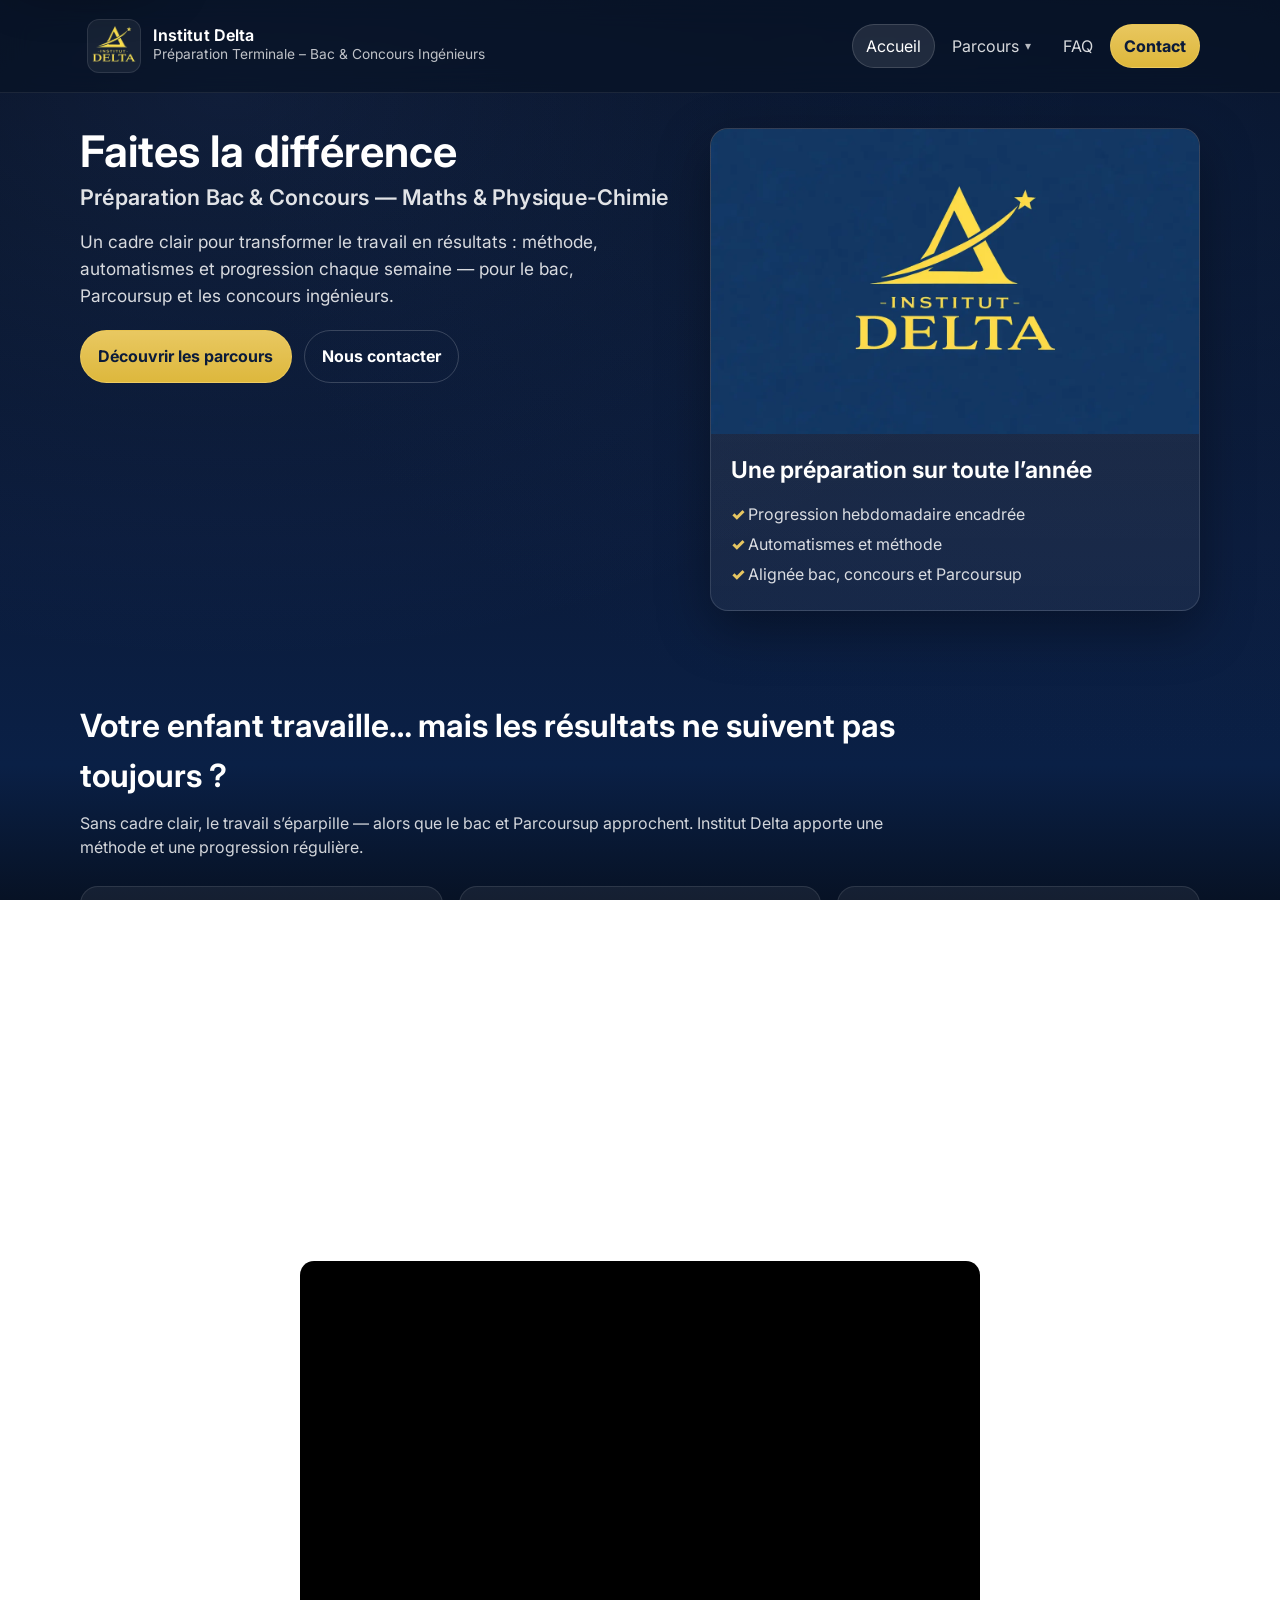
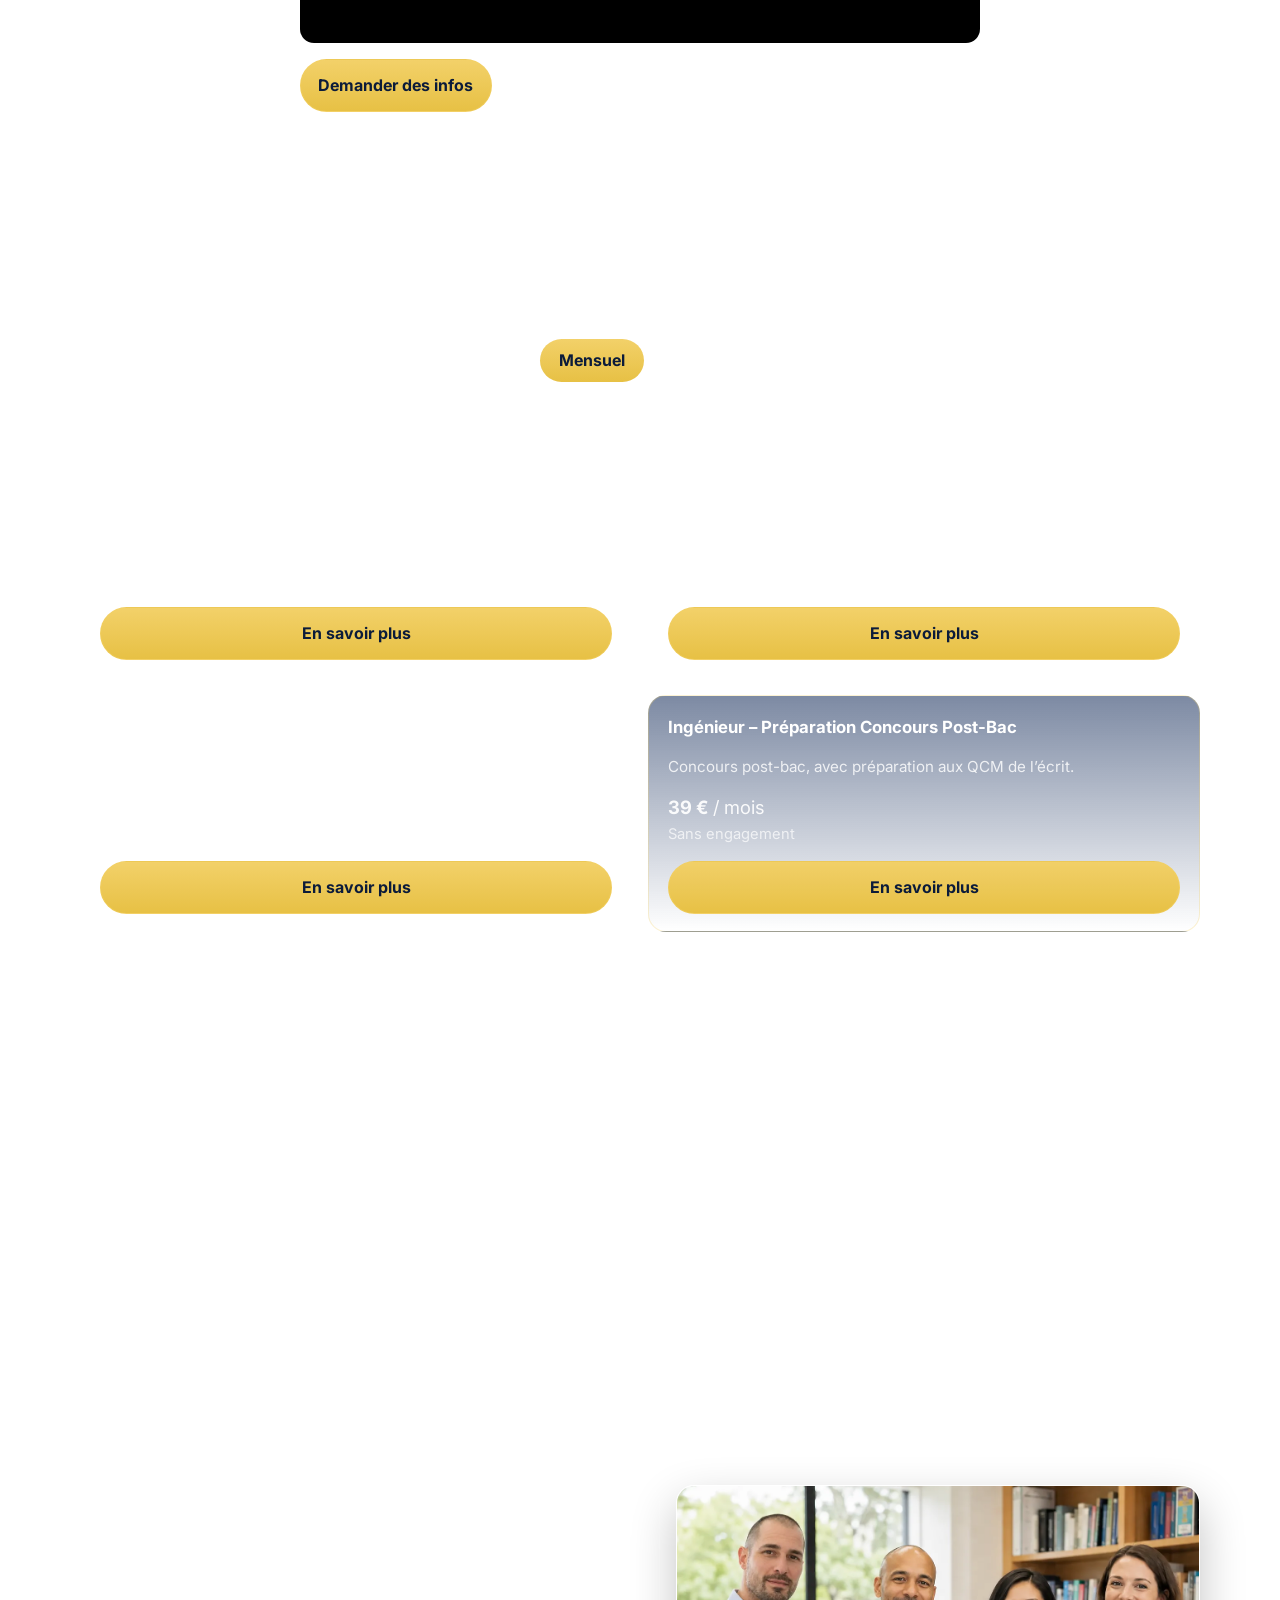
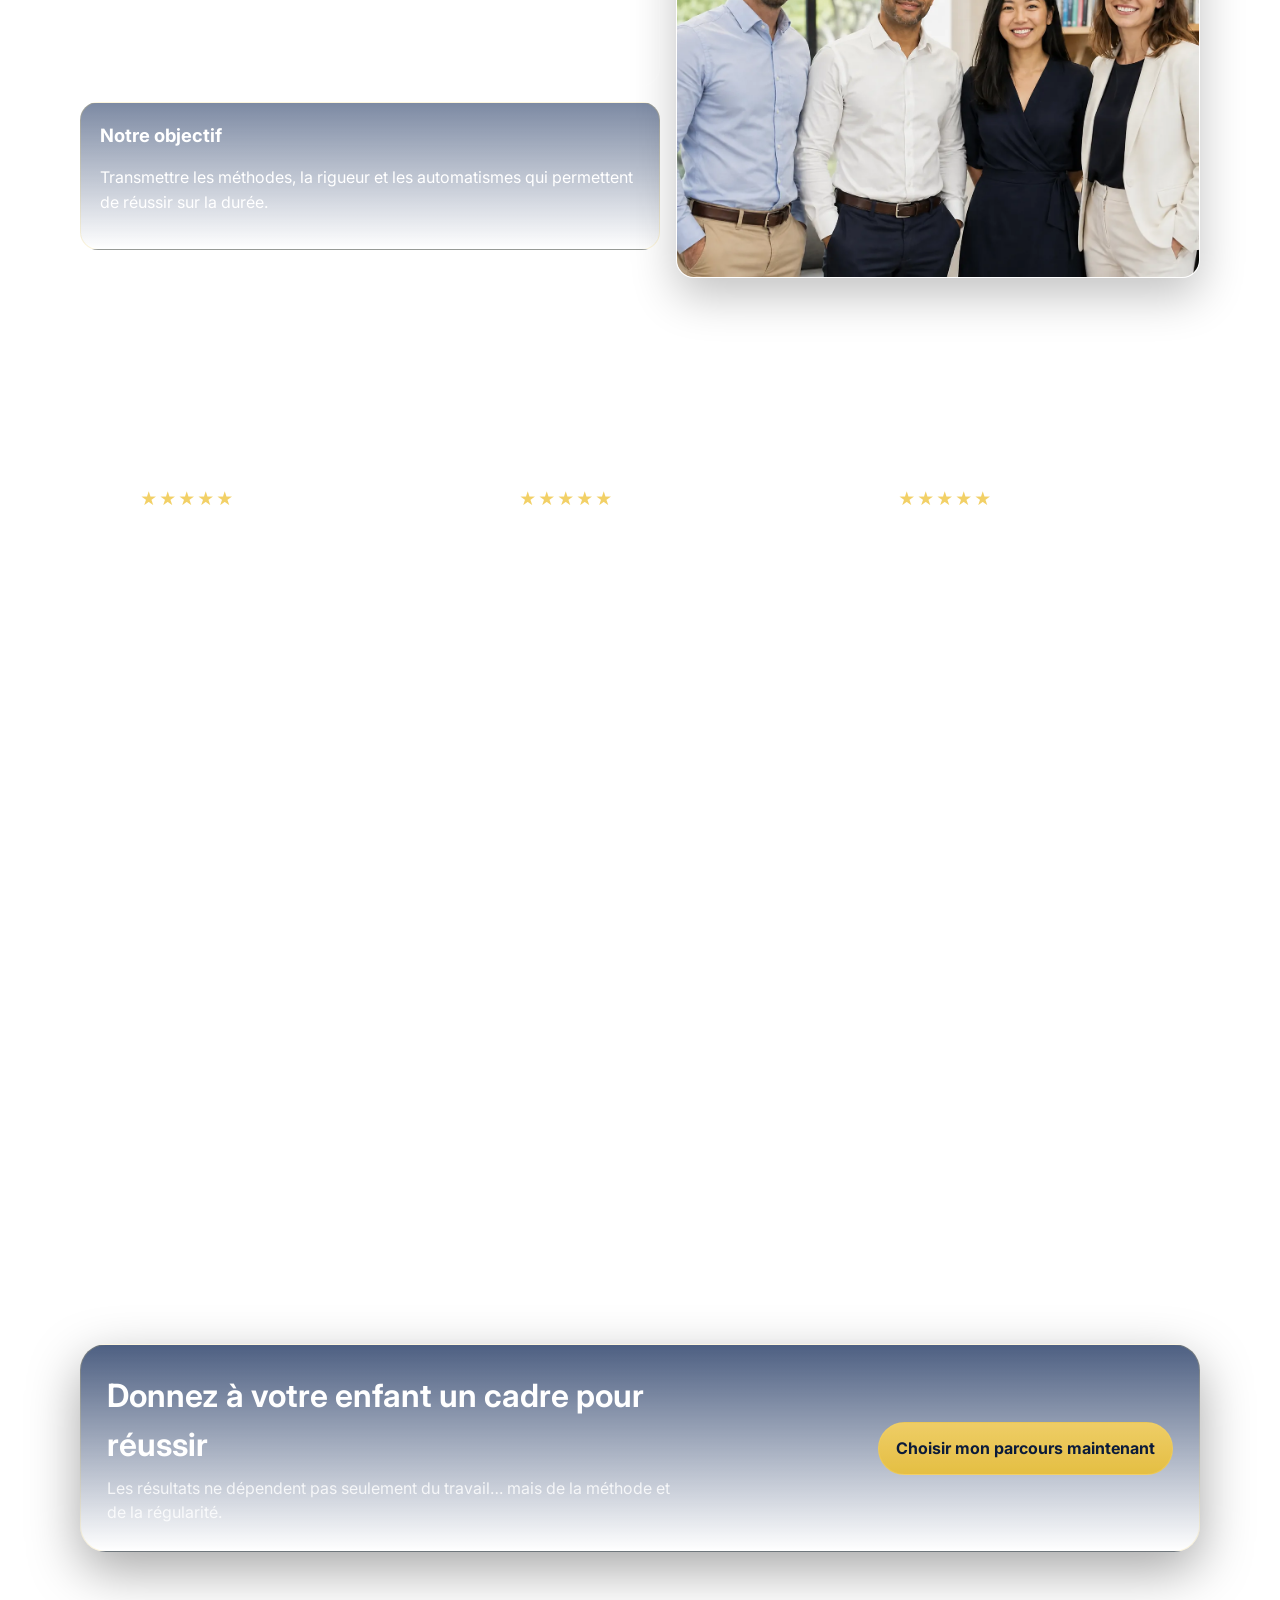
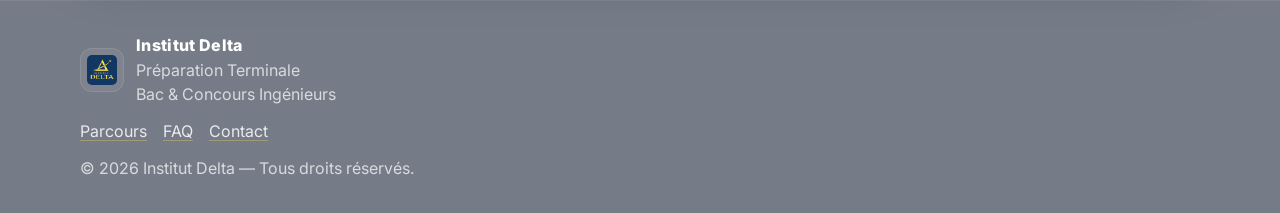
==== commit e902468c: "Add a monthly/yearly toggle so homepage prices can show the 10-for-12 annual offer. Co-authored-by: " ====
--- a/index.html
+++ b/index.html
@@ -47,7 +47,7 @@
     <link rel="preload" as="image" href="./images/Banniere.webp" type="image/webp" />
     <link rel="icon" type="image/png" sizes="32x32" href="./images/favicon-32.png" />
     <link rel="apple-touch-icon" href="./images/apple-touch-icon.png" />
-    <link rel="stylesheet" href="./css/styles.css?v=11" />
+    <link rel="stylesheet" href="./css/styles.css?v=15" />
     <script type="application/ld+json">
       {
         "@context": "https://schema.org",
@@ -85,7 +85,7 @@
       }
     </script>
     <script defer src="./js/analytics-config.js"></script>
-    <script defer src="./js/main.js?v=6"></script>
+    <script defer src="./js/main.js?v=7"></script>
   </head>
   <body>
     <a class="skip-link" href="#contenu">Aller au contenu</a>
@@ -217,7 +217,7 @@
           <div class="video-card" role="group" aria-label="Vidéo immersive du parcours">
             <div class="video-frame">
               <iframe
-                src="https://www.youtube-nocookie.com/embed/DnJLGuI0BVo?rel=0"
+                src="https://www.youtube-nocookie.com/embed/5mUeTAI6Y3o?rel=0"
                 title="Vidéo immersive du parcours — Institut Delta"
                 allow="accelerometer; autoplay; clipboard-write; encrypted-media; gyroscope; picture-in-picture; web-share"
                 referrerpolicy="strict-origin-when-cross-origin"
@@ -235,57 +235,81 @@
             <p>Choisissez selon la spécialité ou l’objectif visé.</p>
           </div>
 
+          <div class="billing-toggle-wrap">
+            <div class="billing-toggle" role="radiogroup" aria-label="Périodicité des tarifs">
+              <button
+                type="button"
+                class="billing-toggle-btn is-active"
+                role="radio"
+                aria-checked="true"
+                data-billing="monthly"
+              >
+                Mensuel
+              </button>
+              <button
+                type="button"
+                class="billing-toggle-btn"
+                role="radio"
+                aria-checked="false"
+                data-billing="yearly"
+              >
+                Annuel
+              </button>
+            </div>
+            <p class="billing-hint">Annuel : 10 mois payés = 12 mois, paiement en une fois.</p>
+          </div>
+
           <div class="grid grid-2 pricing pricing--compact">
-            <article class="price-card price-card--compact">
+            <article class="price-card price-card--compact" data-price-monthly="19">
               <div class="price-head">
                 <h3>Terminale – Spécialité Maths</h3>
                 <p class="price-sub">Renforcer la spécialité maths, méthode et automatismes.</p>
               </div>
               <div class="price-row">
-                <p class="price"><strong>19 €</strong> / mois</p>
-                <p class="price-note">Sans engagement</p>
+                <p class="price"><strong data-price-amount>19 €</strong><span data-price-period> / mois</span></p>
+                <p class="price-note" data-price-note>Sans engagement</p>
               </div>
               <div class="price-actions">
                 <a class="btn btn-primary" href="./parcours/terminale-maths.html">En savoir plus</a>
               </div>
             </article>
 
-            <article class="price-card price-card--compact">
+            <article class="price-card price-card--compact" data-price-monthly="19">
               <div class="price-head">
                 <h3>Terminale – Spécialité Physique-Chimie</h3>
                 <p class="price-sub">Maîtriser la spécialité physique-chimie sur l’année.</p>
               </div>
               <div class="price-row">
-                <p class="price"><strong>19 €</strong> / mois</p>
-                <p class="price-note">Sans engagement</p>
+                <p class="price"><strong data-price-amount>19 €</strong><span data-price-period> / mois</span></p>
+                <p class="price-note" data-price-note>Sans engagement</p>
               </div>
               <div class="price-actions">
                 <a class="btn btn-primary" href="./parcours/terminale-physique-chimie.html">En savoir plus</a>
               </div>
             </article>
 
-            <article class="price-card price-card--compact">
+            <article class="price-card price-card--compact" data-price-monthly="29">
               <div class="price-head">
                 <h3>Terminale – Réussite Bac</h3>
                 <p class="price-sub">Maths et physique-chimie incluses — préparation bac complète.</p>
               </div>
               <div class="price-row">
-                <p class="price"><strong>29 €</strong> / mois</p>
-                <p class="price-note">Sans engagement</p>
+                <p class="price"><strong data-price-amount>29 €</strong><span data-price-period> / mois</span></p>
+                <p class="price-note" data-price-note>Sans engagement</p>
               </div>
               <div class="price-actions">
                 <a class="btn btn-primary" href="./parcours/reussite-bac.html">En savoir plus</a>
               </div>
             </article>
 
-            <article class="price-card price-card--compact price-card--featured">
+            <article class="price-card price-card--compact price-card--featured" data-price-monthly="39">
               <div class="price-head">
                 <h3>Ingénieur – Préparation Concours Post-Bac</h3>
                 <p class="price-sub">Concours post-bac, avec préparation aux QCM de l’écrit.</p>
               </div>
               <div class="price-row">
-                <p class="price"><strong>39 €</strong> / mois</p>
-                <p class="price-note">Sans engagement</p>
+                <p class="price"><strong data-price-amount>39 €</strong><span data-price-period> / mois</span></p>
+                <p class="price-note" data-price-note>Sans engagement</p>
               </div>
               <div class="price-actions">
                 <a class="btn btn-primary" href="./parcours/concours-ingenieur.html">En savoir plus</a>
--- a/css/styles.css
+++ b/css/styles.css
@@ -626,6 +626,48 @@
   font-size: 0.95rem;
 }
 
+.billing-toggle-wrap {
+  display: grid;
+  justify-items: center;
+  gap: 0.55rem;
+  margin: 0 0 1.4rem;
+}
+.billing-toggle {
+  display: inline-flex;
+  padding: 0.28rem;
+  gap: 0.2rem;
+  border-radius: 999px;
+  background: rgba(255, 255, 255, 0.06);
+  border: 1px solid rgba(255, 255, 255, 0.12);
+}
+.billing-toggle-btn {
+  appearance: none;
+  margin: 0;
+  border: 0;
+  background: transparent;
+  color: rgba(255, 255, 255, 0.84);
+  font: inherit;
+  font-weight: 700;
+  padding: 0.55rem 1.2rem;
+  border-radius: 999px;
+  cursor: pointer;
+  transition: background 180ms ease, color 180ms ease;
+}
+.billing-toggle-btn.is-active {
+  background: linear-gradient(180deg, rgba(242, 207, 99, 0.96), rgba(230, 190, 61, 0.96));
+  color: var(--navy-900);
+}
+.billing-toggle-btn:focus-visible {
+  outline: 2px solid var(--yellow-500);
+  outline-offset: 2px;
+}
+.billing-hint {
+  margin: 0;
+  text-align: center;
+  font-size: 0.92rem;
+  color: rgba(255, 255, 255, 0.70);
+}
+
 .note {
   margin-top: 1rem;
   border-radius: var(--radius);
@@ -915,6 +957,10 @@
   gap: 1rem;
   align-items: start;
 }
+.parcours-layout--single {
+  grid-template-columns: 1fr;
+  max-width: 720px;
+}
 
 .parcours-detail {
   height: auto;
@@ -953,6 +999,58 @@
 .parcours-links a:hover {
   background: rgba(255, 255, 255, 0.08);
   border-color: rgba(255, 255, 255, 0.14);
+}
+.parcours-aside--end .parcours-links {
+  grid-template-columns: repeat(3, minmax(0, 1fr));
+}
+
+.table-wrap {
+  overflow-x: auto;
+  border-radius: var(--radius);
+  border: 1px solid rgba(255, 255, 255, 0.10);
+  background: rgba(255, 255, 255, 0.04);
+  -webkit-overflow-scrolling: touch;
+}
+.data-table {
+  width: 100%;
+  min-width: 760px;
+  border-collapse: collapse;
+  font-size: 0.95rem;
+}
+.data-table th,
+.data-table td {
+  padding: 0.9rem 1rem;
+  text-align: left;
+  vertical-align: top;
+  border-bottom: 1px solid rgba(255, 255, 255, 0.08);
+}
+.data-table thead th {
+  background: rgba(18, 42, 88, 0.72);
+  color: rgba(242, 207, 99, 0.95);
+  font-weight: 700;
+  white-space: nowrap;
+}
+.data-table tbody th {
+  font-weight: 750;
+  color: var(--white);
+  white-space: nowrap;
+  background: transparent;
+}
+.data-table tbody tr:last-child th,
+.data-table tbody tr:last-child td {
+  border-bottom: 0;
+}
+.table-note {
+  margin: 0.9rem 0 0;
+  max-width: 84ch;
+  font-size: 0.9rem;
+  color: rgba(255, 255, 255, 0.68);
+  font-style: italic;
+}
+.page-concours .lead,
+.page-concours .section-head,
+.page-concours .table-note {
+  max-width: none;
 }
 
 .contact-grid {
@@ -1101,6 +1199,9 @@
   .parcours-layout {
     grid-template-columns: 1fr;
   }
+  .parcours-aside--end .parcours-links {
+    grid-template-columns: 1fr;
+  }
   .nav-dropdown-menu {
     position: static;
     min-width: 0;
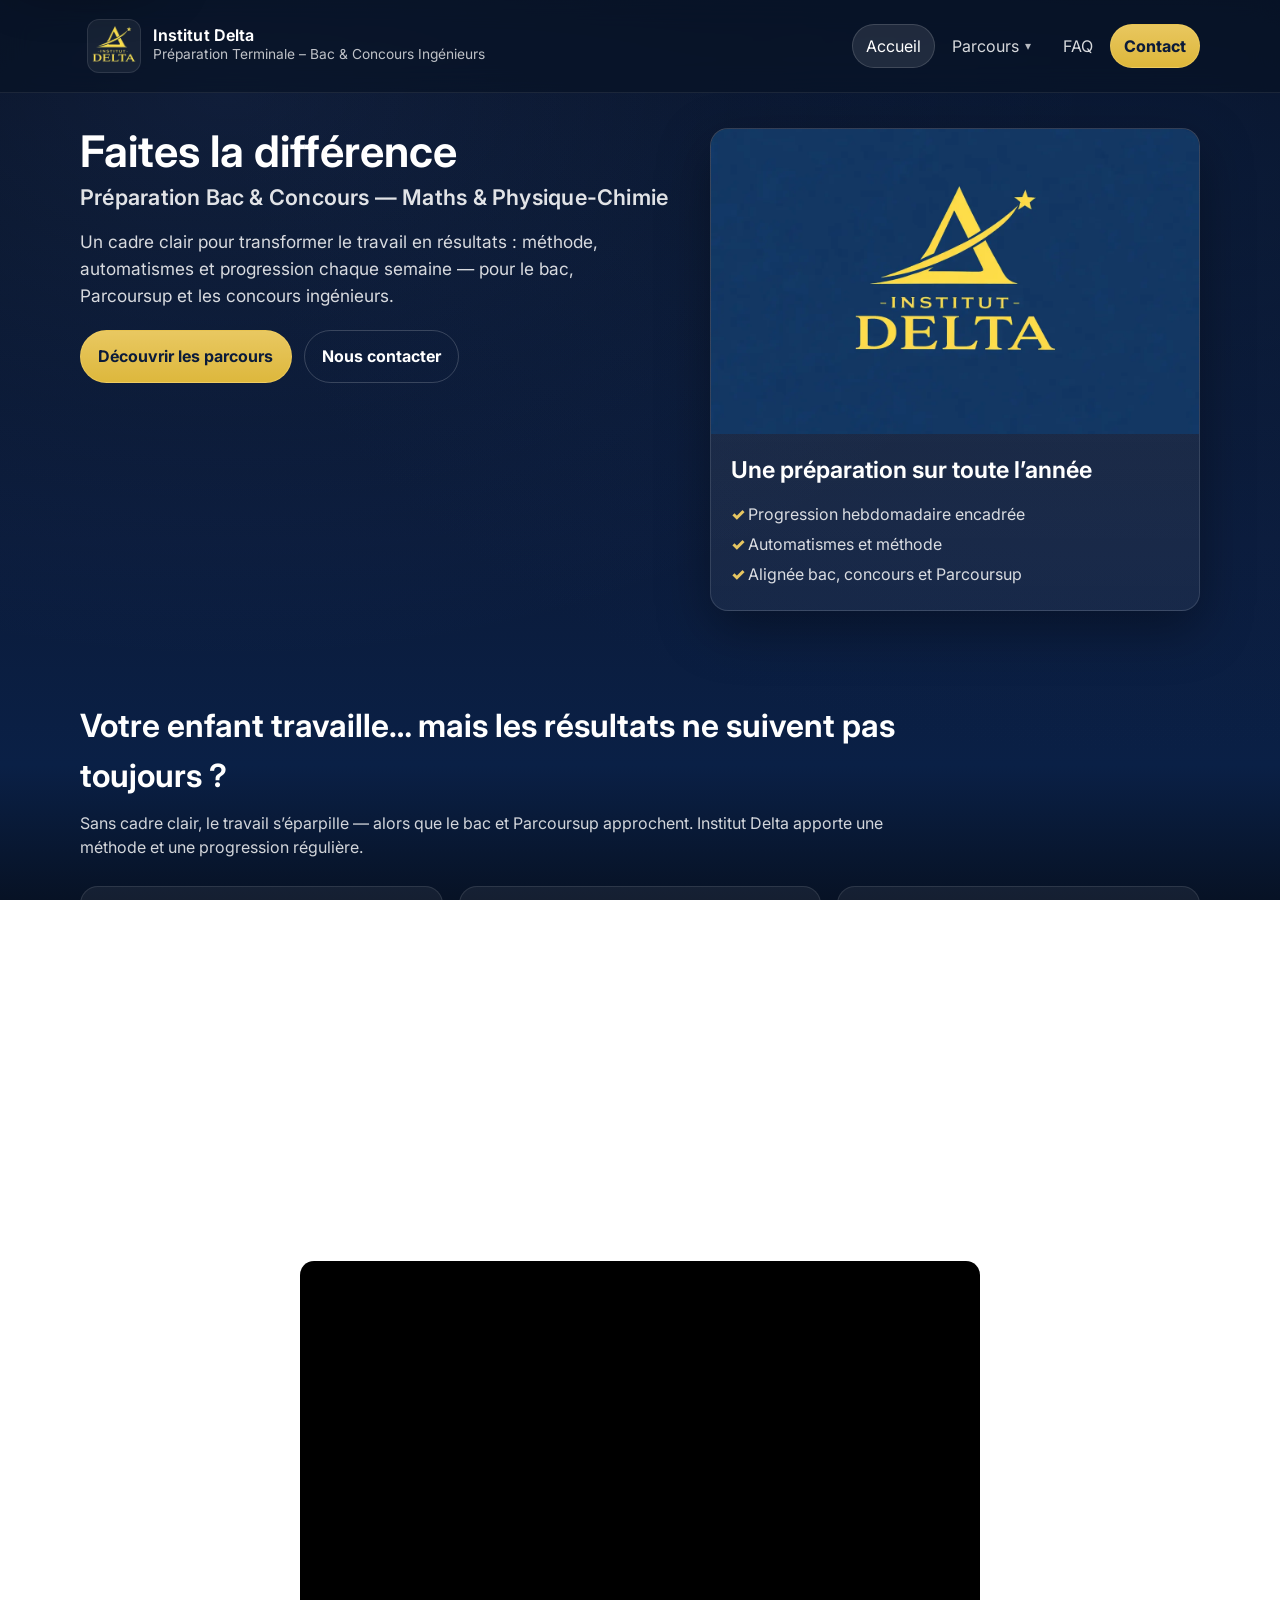
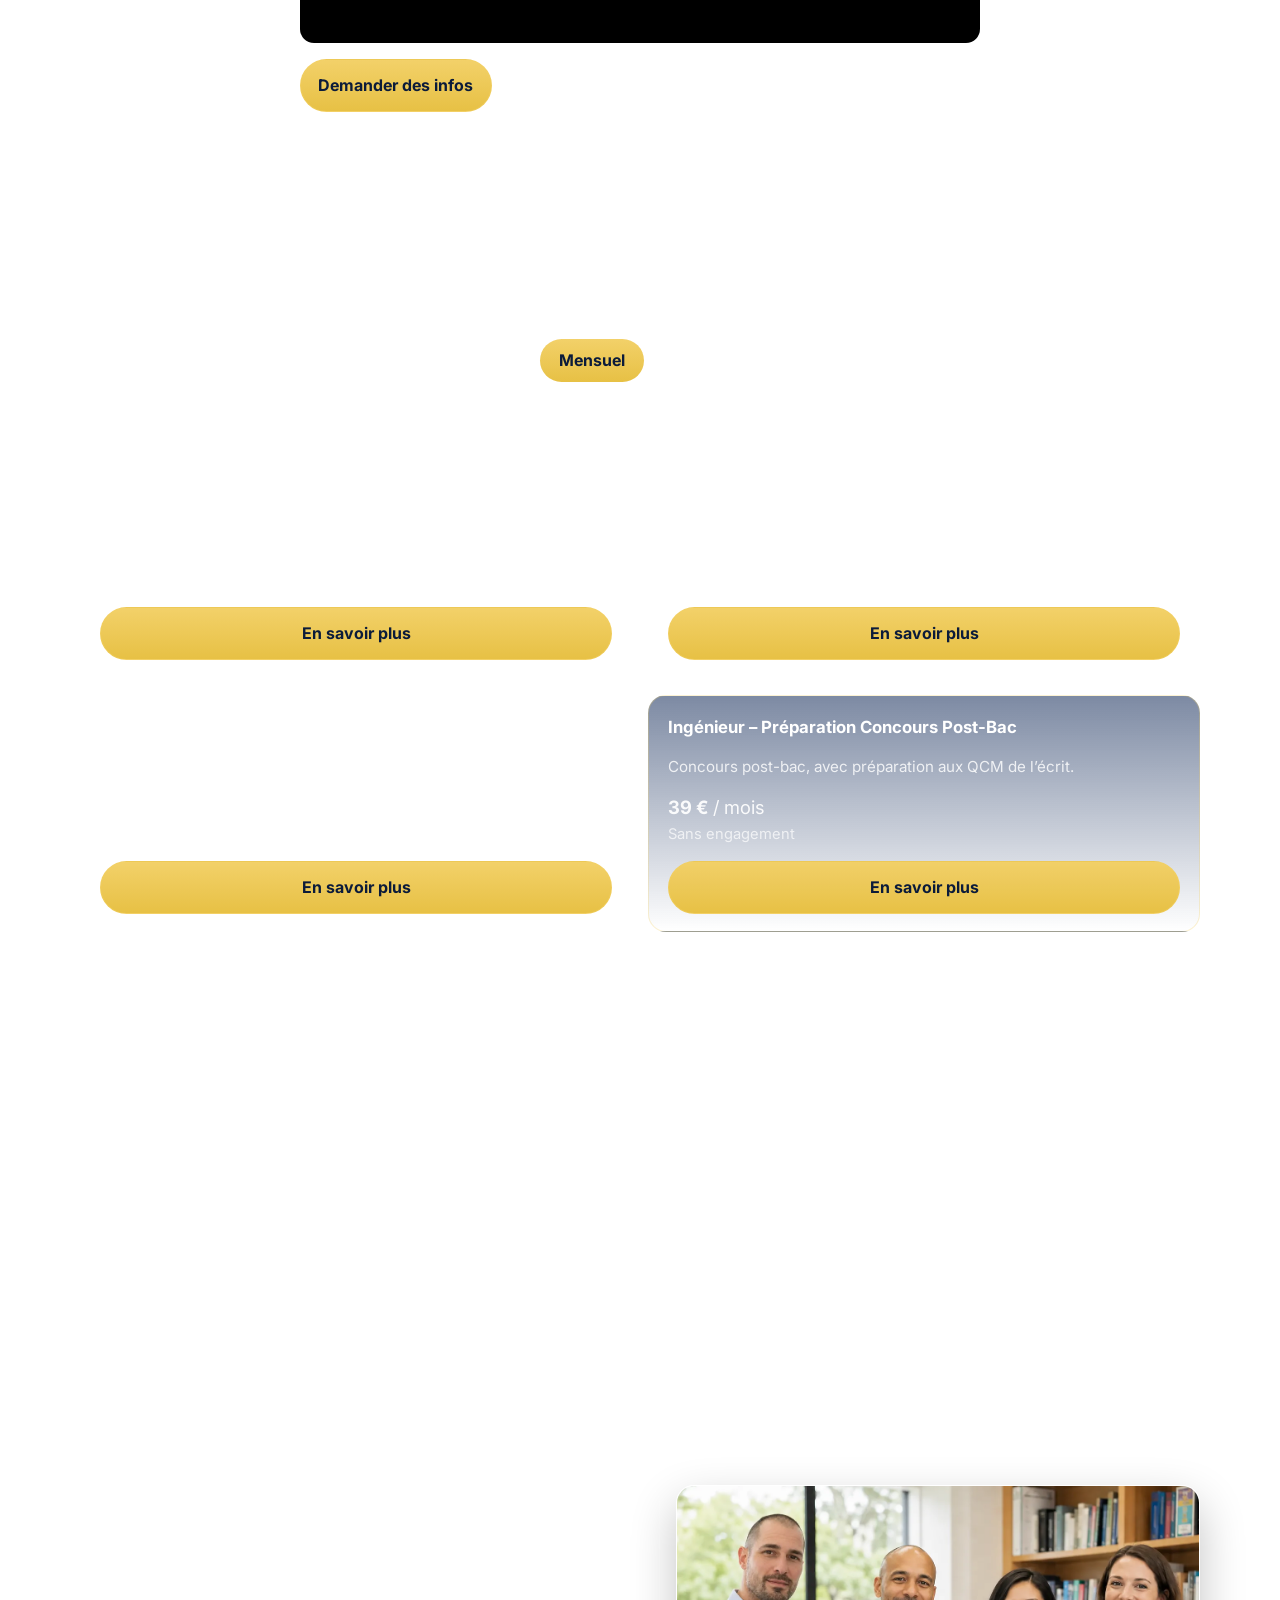
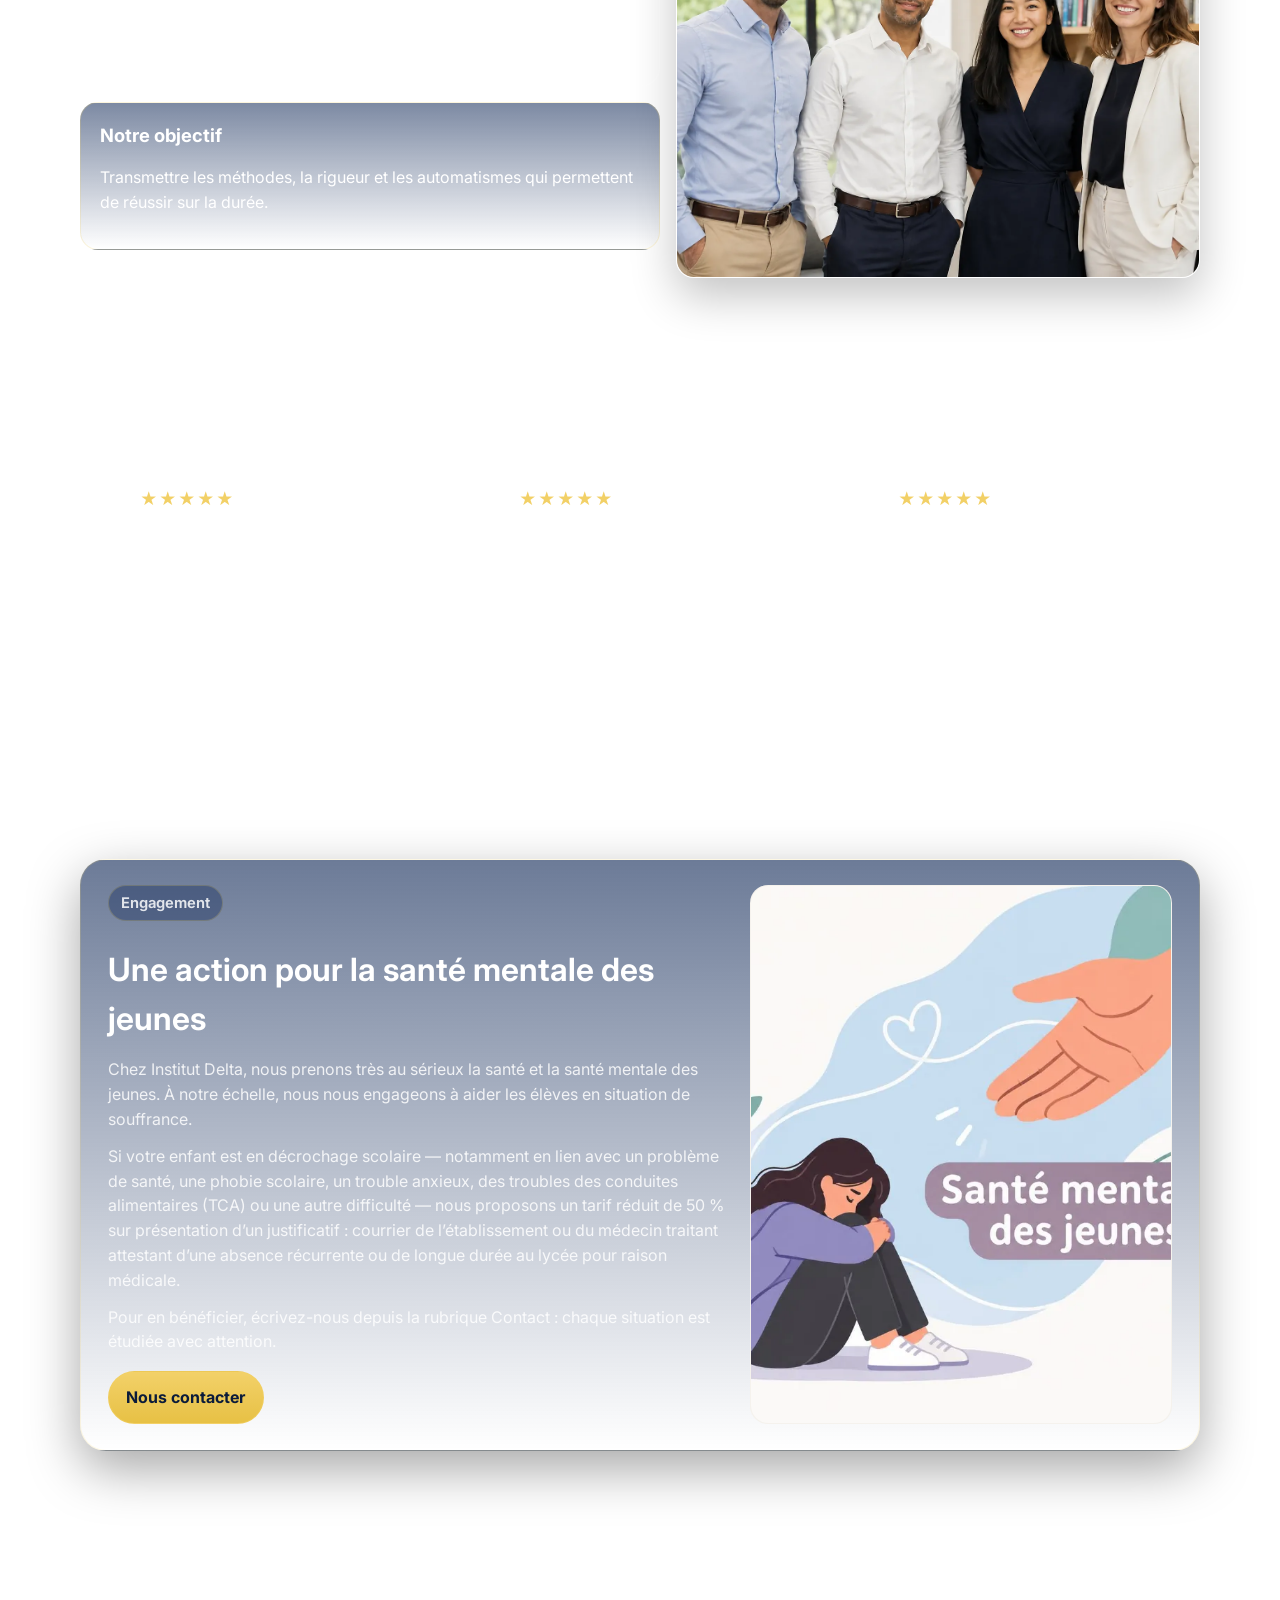
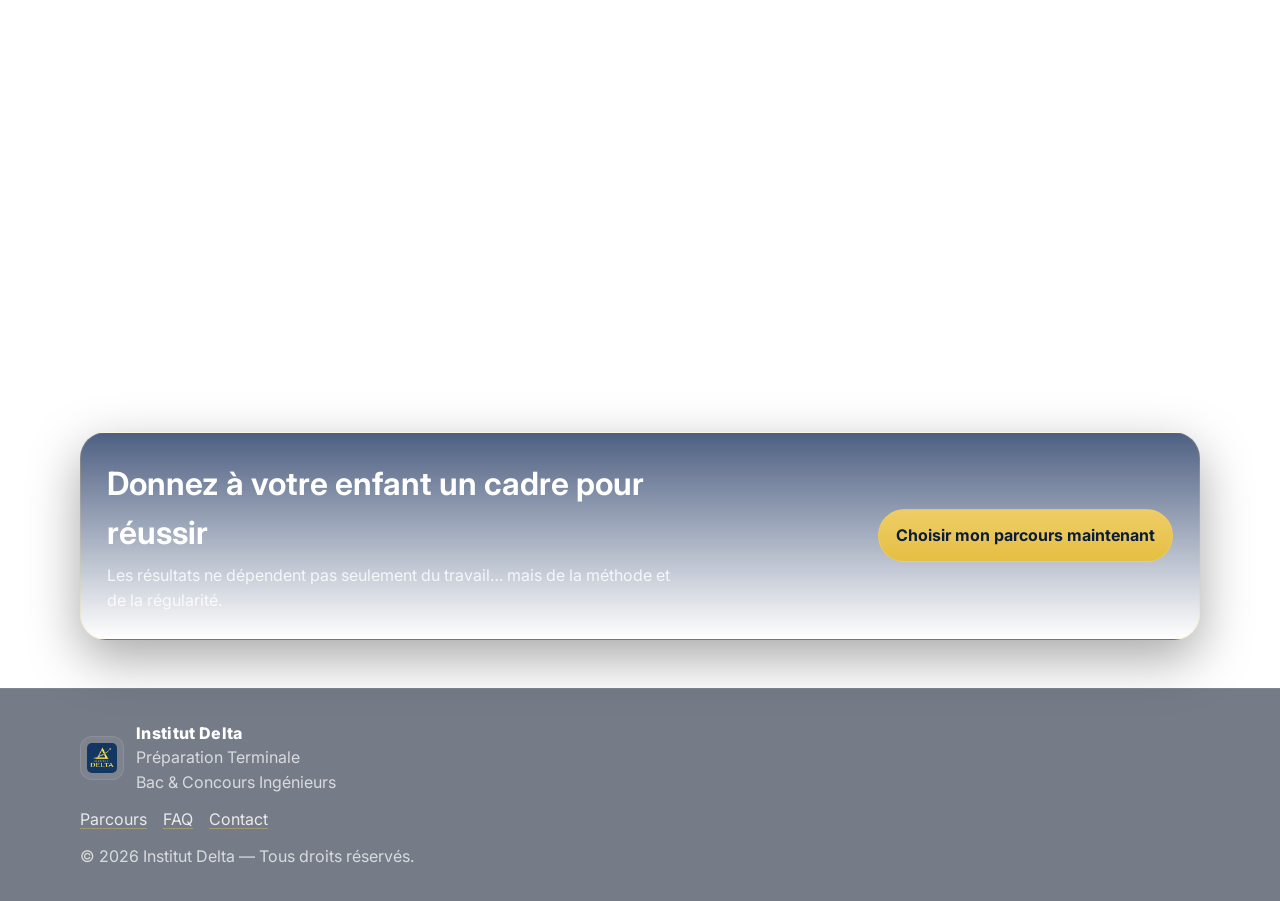
==== commit 738033f5: "Show parcours content volumes and add a mental-health reduced-rate offer on the homepage. Co-authore" ====
--- a/index.html
+++ b/index.html
@@ -47,7 +47,7 @@
     <link rel="preload" as="image" href="./images/Banniere.webp" type="image/webp" />
     <link rel="icon" type="image/png" sizes="32x32" href="./images/favicon-32.png" />
     <link rel="apple-touch-icon" href="./images/apple-touch-icon.png" />
-    <link rel="stylesheet" href="./css/styles.css?v=15" />
+    <link rel="stylesheet" href="./css/styles.css?v=18" />
     <script type="application/ld+json">
       {
         "@context": "https://schema.org",
@@ -430,7 +430,49 @@
         </div>
       </section>
 
-      <section class="section section-alt" id="faq">
+      <section class="section section-alt" id="sante">
+        <div class="container">
+          <div class="sante-card">
+            <div class="sante-copy">
+              <p class="eyebrow">Engagement</p>
+              <h2>Une action pour la santé mentale des jeunes</h2>
+              <p>
+                Chez Institut Delta, nous prenons très au sérieux la santé et la santé mentale des jeunes.
+                À notre échelle, nous nous engageons à aider les élèves en situation de souffrance.
+              </p>
+              <p>
+                Si votre enfant est en décrochage scolaire — notamment en lien avec un problème de santé, une
+                phobie scolaire, un trouble anxieux, des troubles des conduites alimentaires (TCA) ou une autre
+                difficulté — nous proposons un tarif réduit de 50&nbsp;% sur présentation d’un justificatif :
+                courrier de l’établissement ou du médecin traitant attestant d’une absence récurrente ou de
+                longue durée au lycée pour raison médicale.
+              </p>
+              <p>
+                Pour en bénéficier, écrivez-nous depuis la rubrique Contact : chaque situation est étudiée avec
+                attention.
+              </p>
+              <div class="sante-actions">
+                <a class="btn btn-primary" href="./contact.html">Nous contacter</a>
+              </div>
+            </div>
+            <figure class="sante-media">
+              <picture>
+                <source srcset="./images/sante-mentale.webp" type="image/webp" />
+                <img
+                  src="./images/sante-mentale.jpg"
+                  alt="Illustration : une main tendue vers une jeune fille, avec le texte Santé mentale des jeunes"
+                  width="1024"
+                  height="768"
+                  loading="lazy"
+                  decoding="async"
+                />
+              </picture>
+            </figure>
+          </div>
+        </div>
+      </section>
+
+      <section class="section" id="faq">
         <div class="container">
           <div class="section-head">
             <h2>Questions fréquentes</h2>
--- a/css/styles.css
+++ b/css/styles.css
@@ -892,6 +892,51 @@
   justify-content: flex-end;
 }
 
+.sante-card {
+  border-radius: calc(var(--radius) + 8px);
+  padding: 1.6rem 1.7rem;
+  background: linear-gradient(180deg, rgba(18, 42, 88, 0.62), rgba(255, 255, 255, 0.05));
+  border: 1px solid rgba(242, 207, 99, 0.18);
+  box-shadow: var(--shadow);
+  display: grid;
+  grid-template-columns: minmax(0, 1.25fr) minmax(260px, 0.85fr);
+  gap: 1.35rem;
+  align-items: stretch;
+}
+.sante-copy h2 {
+  margin: 0.7rem 0 0.85rem;
+  font-family: Inter, system-ui, -apple-system, Segoe UI, Roboto, Arial, sans-serif;
+  font-weight: 650;
+  font-size: 2rem;
+}
+.sante-copy p {
+  margin: 0 0 0.75rem;
+  color: rgba(255, 255, 255, 0.84);
+  max-width: 68ch;
+}
+.sante-actions {
+  margin-top: 1.05rem;
+}
+.sante-media {
+  margin: 0;
+  display: grid;
+  border-radius: var(--radius);
+  overflow: hidden;
+  background: #f3f0ea;
+  border: 1px solid rgba(255, 255, 255, 0.12);
+  min-height: 100%;
+}
+.sante-media picture,
+.sante-media img {
+  display: block;
+  width: 100%;
+  height: 100%;
+}
+.sante-media img {
+  object-fit: cover;
+  object-position: center;
+}
+
 .site-footer {
   padding: 2rem 0;
   border-top: 1px solid rgba(255, 255, 255, 0.08);
@@ -966,6 +1011,33 @@
   height: auto;
 }
 
+.content-stats {
+  display: grid;
+  grid-template-columns: repeat(2, minmax(0, 1fr));
+  gap: 0.55rem;
+  margin: 0.9rem 0 0.45rem;
+}
+.content-stat {
+  border-radius: var(--radius-sm);
+  padding: 0.7rem 0.8rem;
+  background: rgba(255, 255, 255, 0.05);
+  border: 1px solid rgba(255, 255, 255, 0.10);
+}
+.content-stat strong {
+  display: block;
+  font-size: 1.15rem;
+  font-weight: 800;
+  color: rgba(242, 207, 99, 0.95);
+  line-height: 1.2;
+}
+.content-stat span {
+  color: rgba(255, 255, 255, 0.76);
+  font-size: 0.88rem;
+}
+.page-parcours .lead {
+  max-width: 72ch;
+}
+
 .parcours-aside {
   border-radius: var(--radius);
   padding: 1.15rem 1.2rem;
@@ -1047,7 +1119,6 @@
   color: rgba(255, 255, 255, 0.68);
   font-style: italic;
 }
-.page-concours .lead,
 .page-concours .section-head,
 .page-concours .table-note {
   max-width: none;
@@ -1179,6 +1250,13 @@
   .cta-actions {
     justify-content: flex-start;
   }
+  .sante-card {
+    grid-template-columns: 1fr;
+  }
+  .sante-media {
+    min-height: 0;
+    max-height: 320px;
+  }
   .team-layout {
     grid-template-columns: 1fr;
     grid-template-areas:
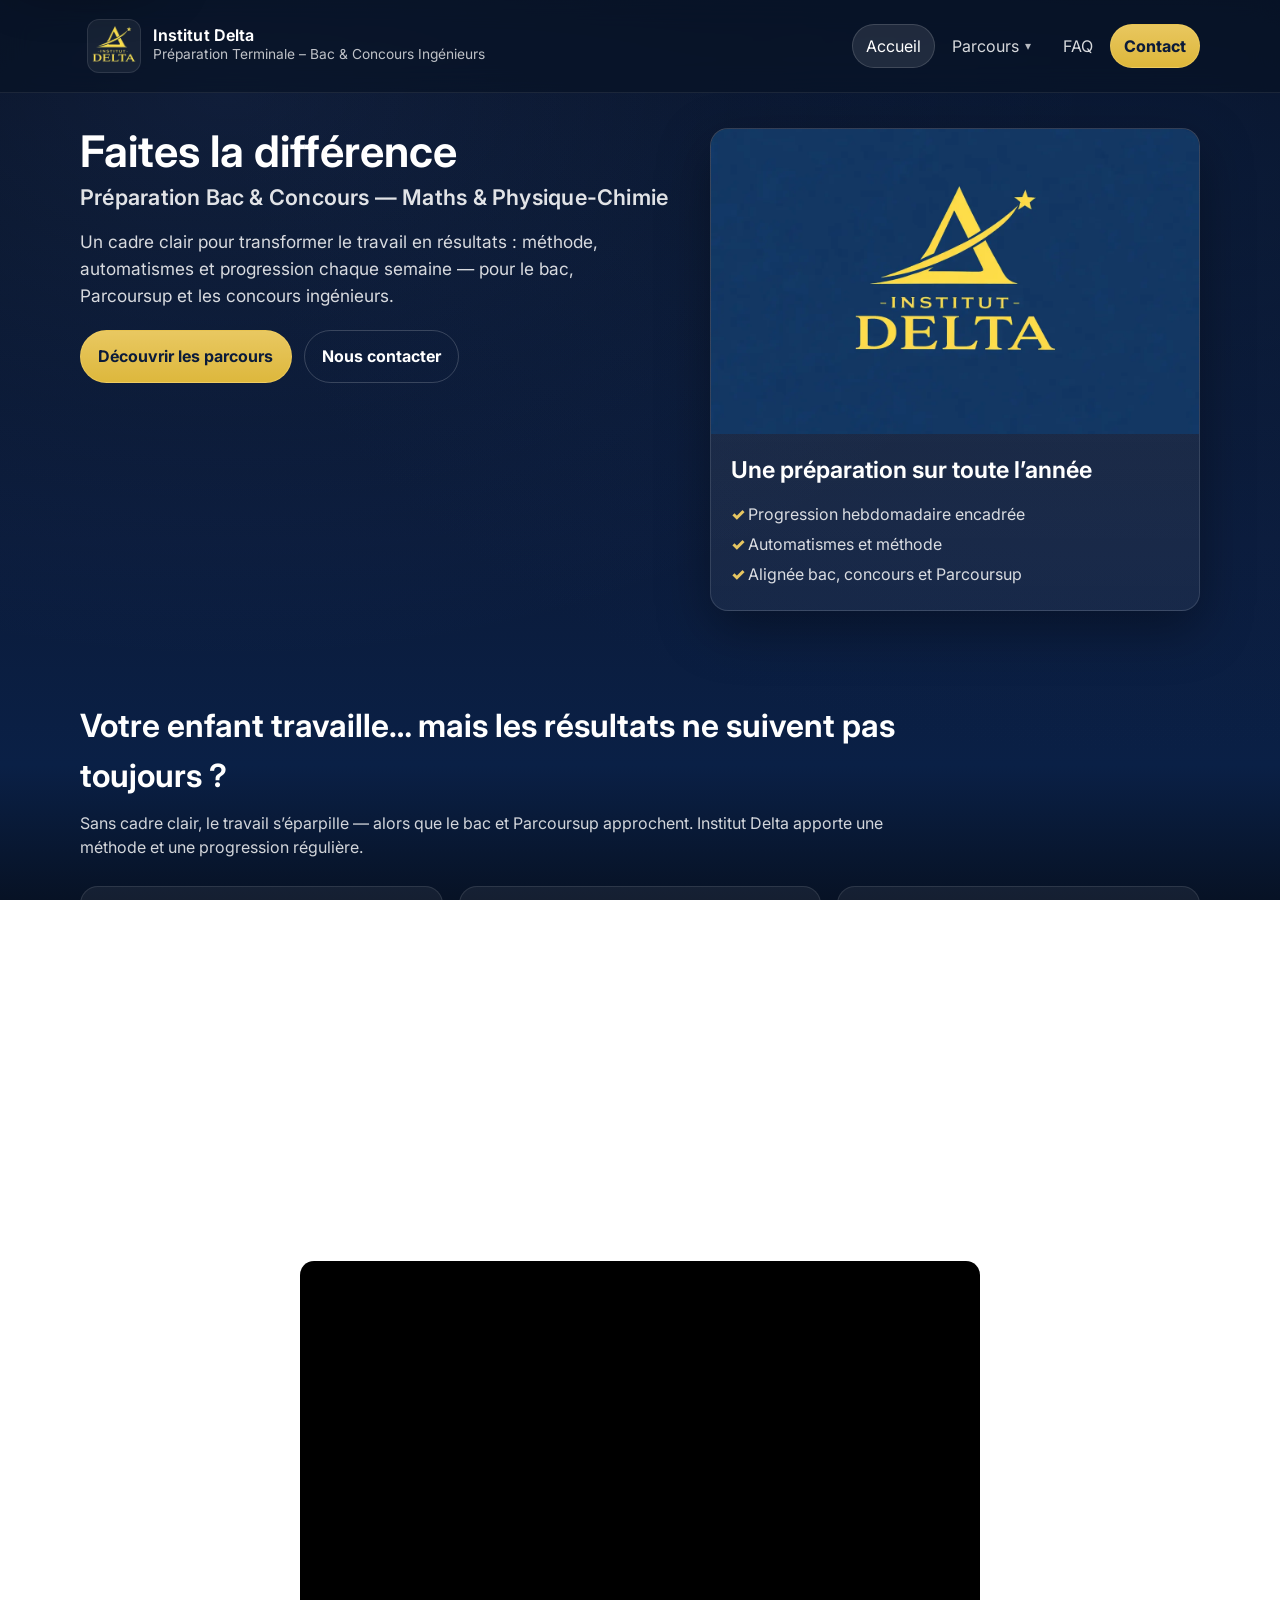
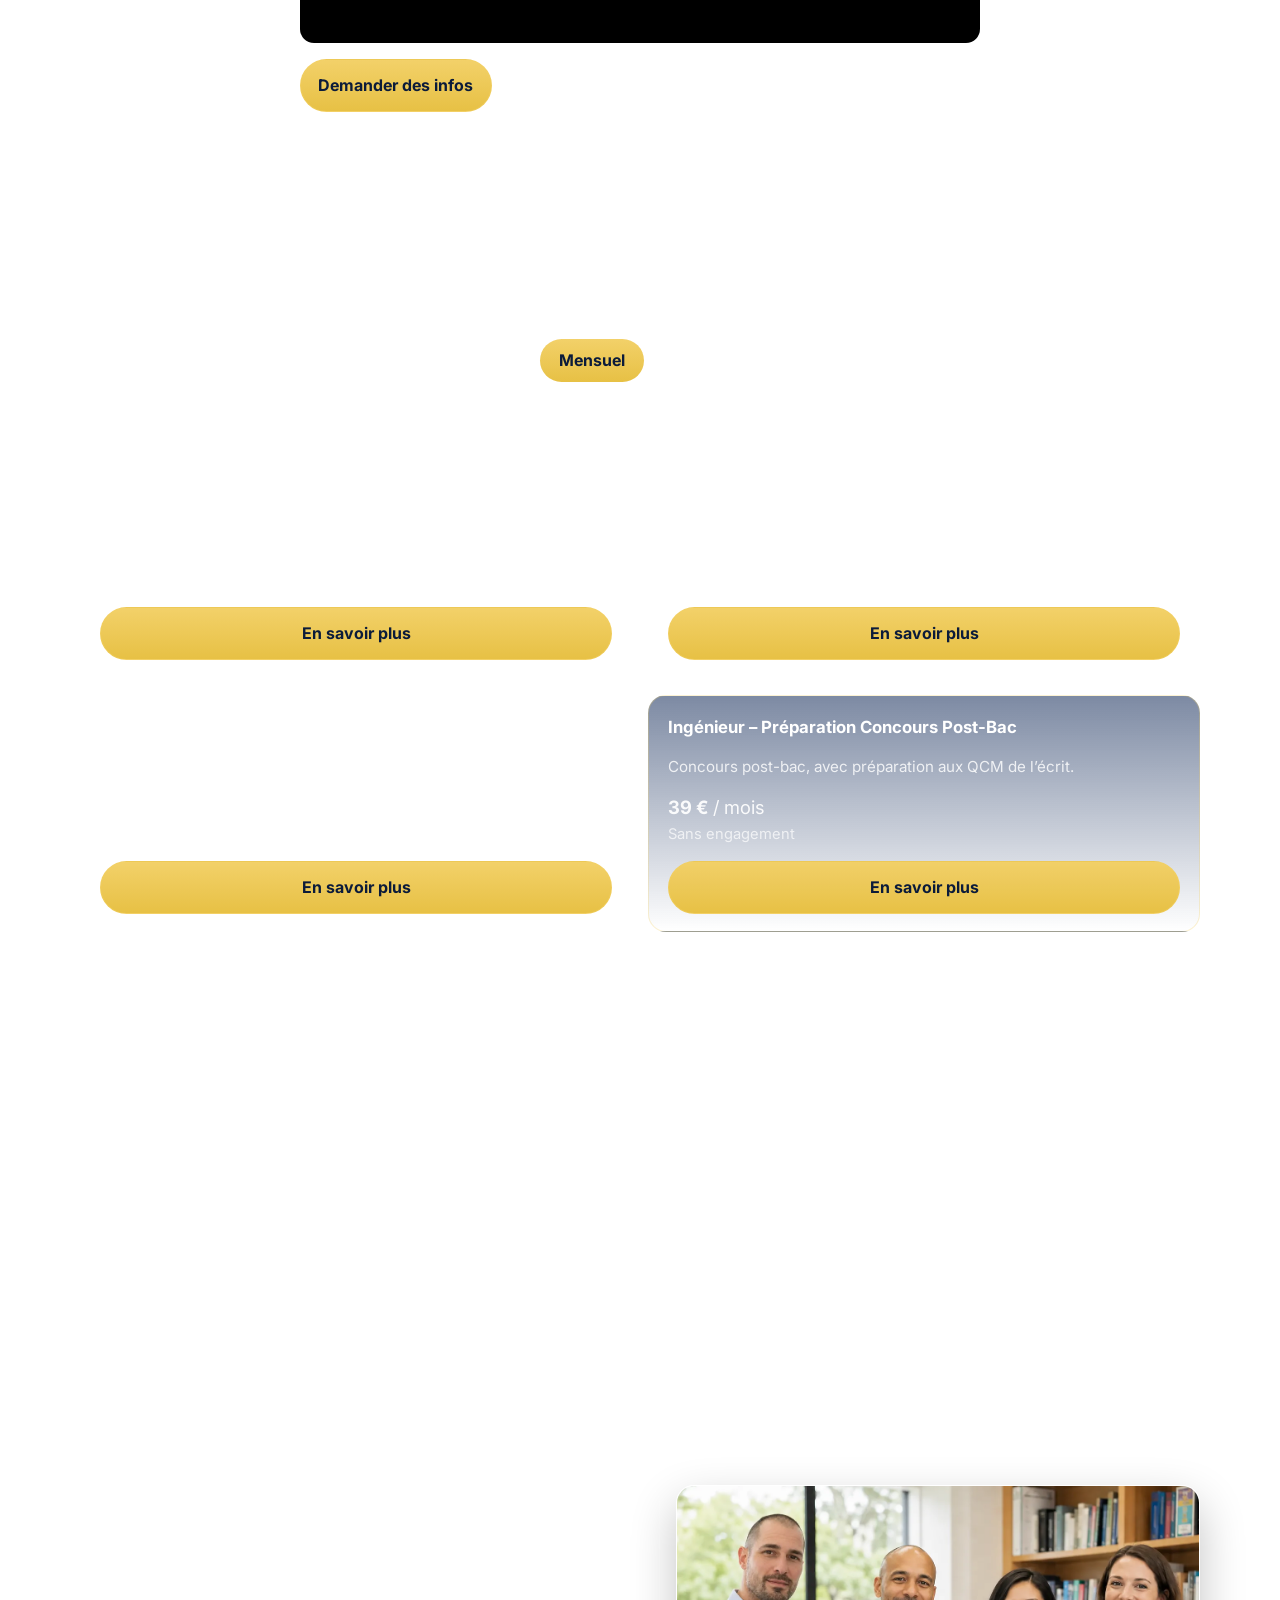
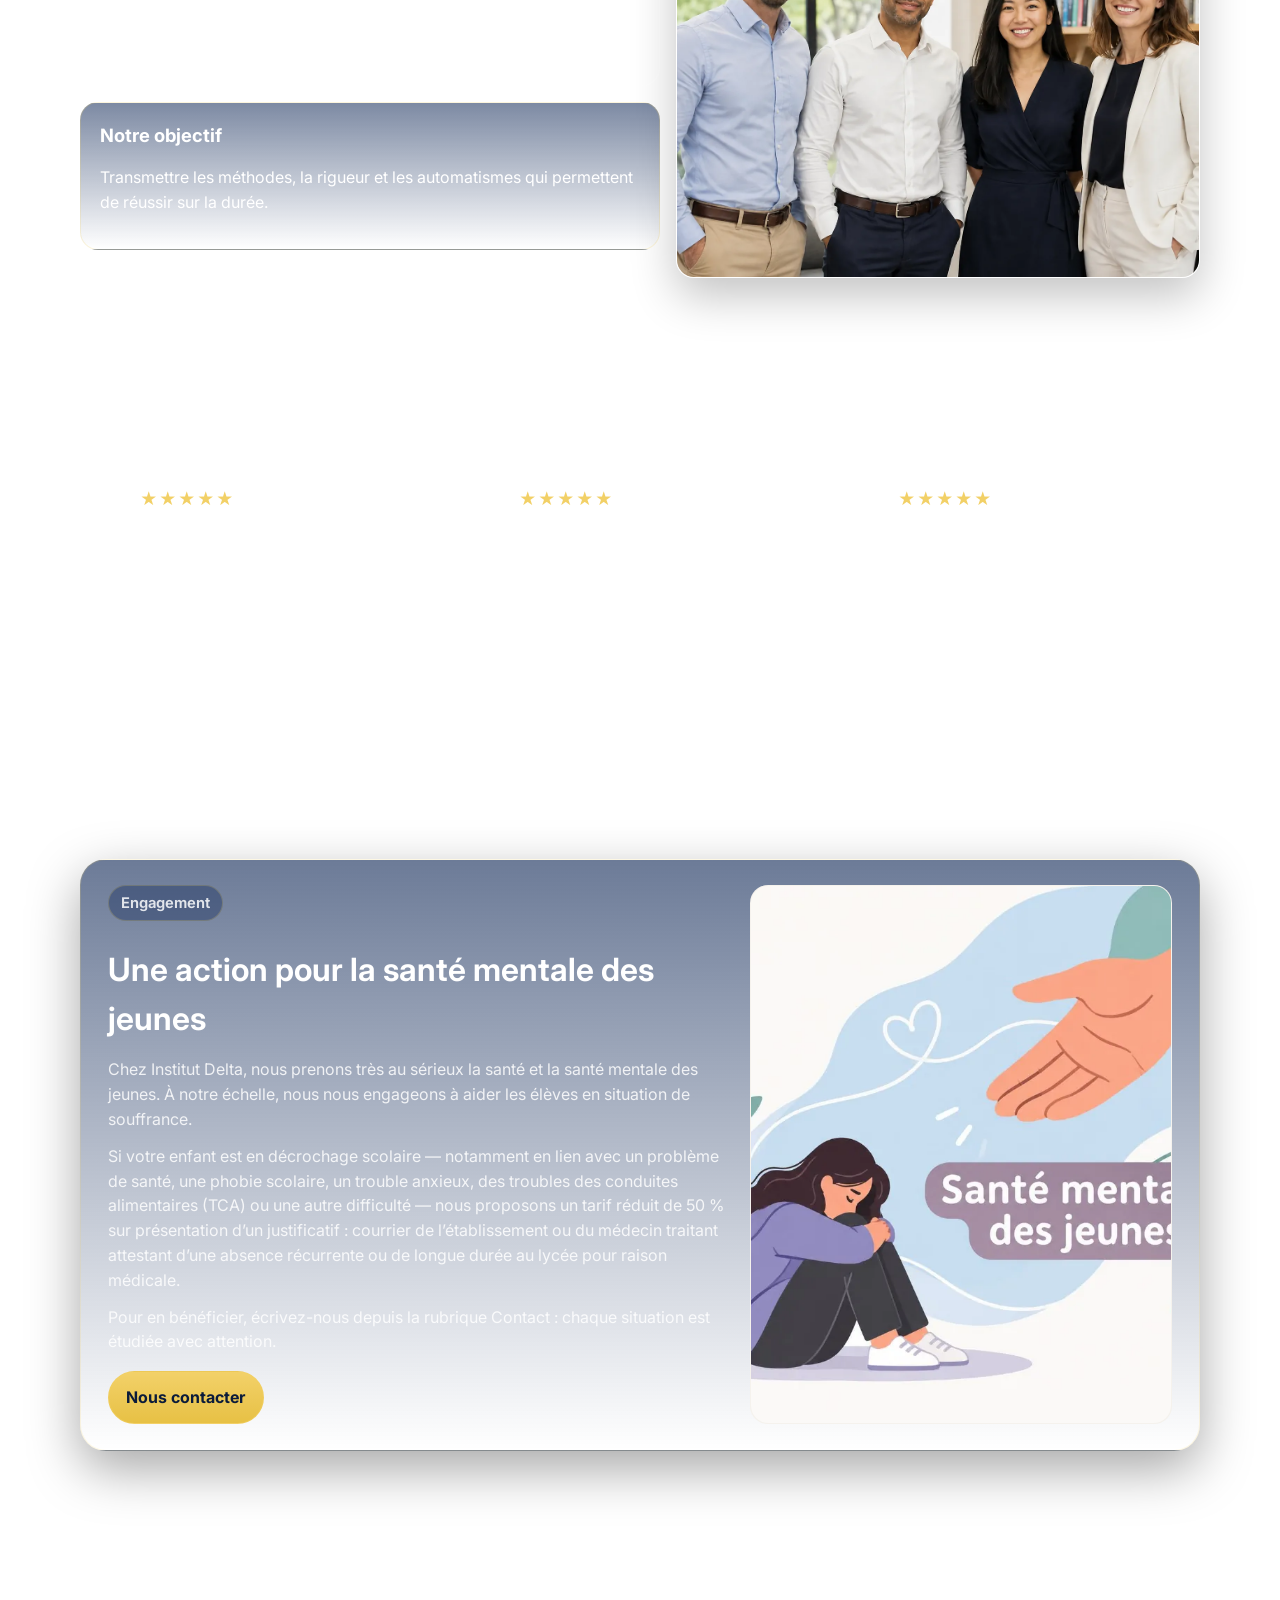
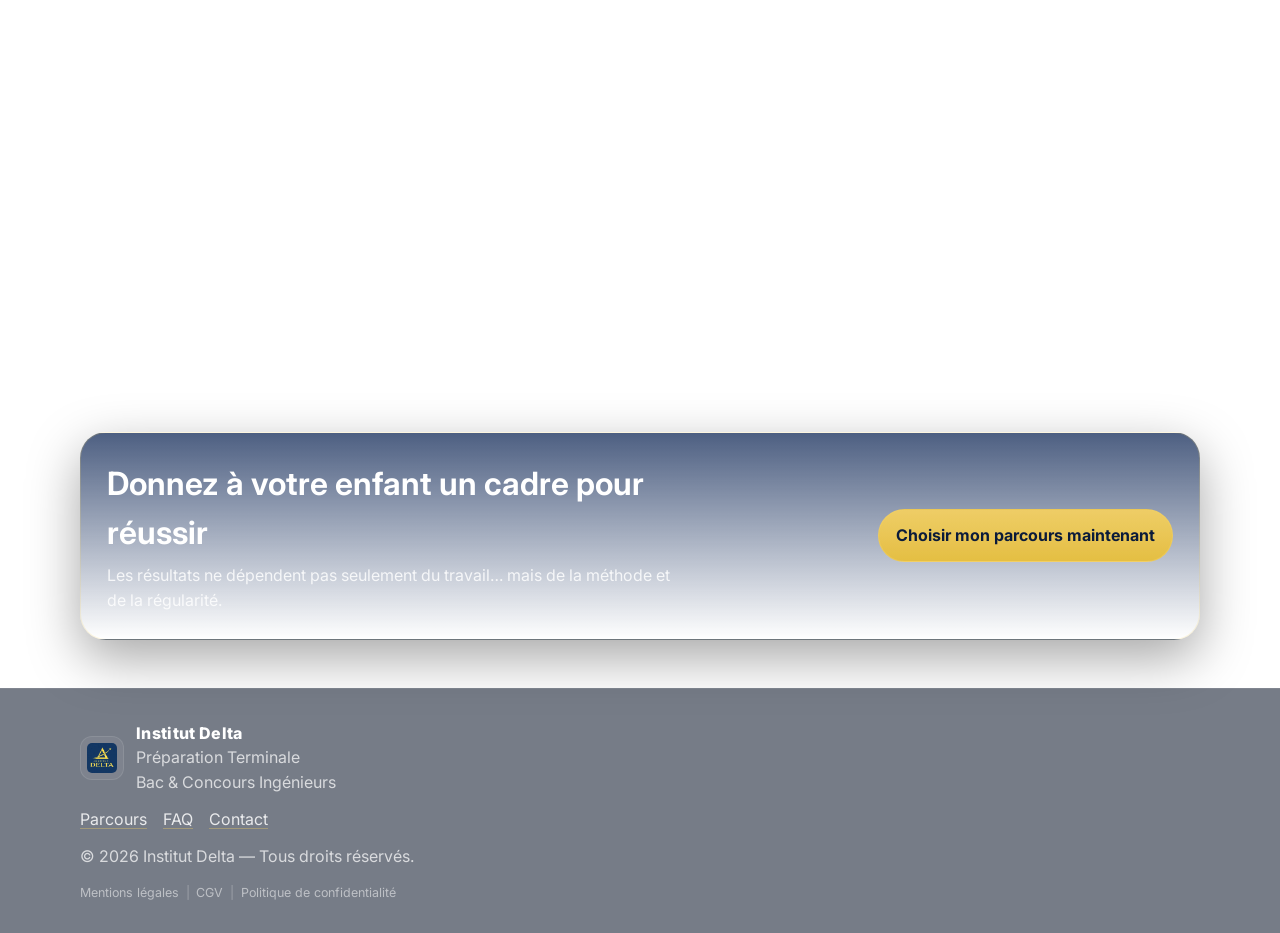
==== commit a82437d5: "Add legal pages in the footer and hover lift on remaining cards. Co-authored-by: Cursor <cursoragent" ====
--- a/index.html
+++ b/index.html
@@ -47,7 +47,7 @@
     <link rel="preload" as="image" href="./images/Banniere.webp" type="image/webp" />
     <link rel="icon" type="image/png" sizes="32x32" href="./images/favicon-32.png" />
     <link rel="apple-touch-icon" href="./images/apple-touch-icon.png" />
-    <link rel="stylesheet" href="./css/styles.css?v=18" />
+    <link rel="stylesheet" href="./css/styles.css?v=20" />
     <script type="application/ld+json">
       {
         "@context": "https://schema.org",
@@ -545,6 +545,13 @@
         </div>
 
         <p class="footer-meta">© <span id="year"></span> Institut Delta — Tous droits réservés.</p>
+        <nav class="footer-legal" aria-label="Informations légales">
+          <a href="./mentions-legales.html">Mentions légales</a>
+          <span class="footer-legal-sep" aria-hidden="true">|</span>
+          <a href="./cgv.html">CGV</a>
+          <span class="footer-legal-sep" aria-hidden="true">|</span>
+          <a href="./politique-confidentialite.html">Politique de confidentialité</a>
+        </nav>
       </div>
     </footer>
   </body>
--- a/css/styles.css
+++ b/css/styles.css
@@ -37,6 +37,26 @@
 @media (prefers-reduced-motion: reduce) {
   html {
     scroll-behavior: auto;
+  }
+  .card:hover,
+  .feature:hover,
+  .price-card:hover,
+  .quote:hover,
+  .contact-card:hover,
+  .video-card:hover,
+  .hero-card:hover,
+  .kpi:hover,
+  .faq-item:hover,
+  .sante-card:hover,
+  .cta-inner:hover,
+  .callout:hover,
+  .note:hover,
+  .parcours-aside:hover,
+  .content-stat:hover,
+  .info-list li:hover,
+  .parcours-links a:hover,
+  .team-media:hover {
+    transform: none;
   }
 }
 
@@ -420,6 +440,12 @@
   background: linear-gradient(180deg, rgba(255, 255, 255, 0.09), rgba(255, 255, 255, 0.05));
   border: 1px solid rgba(255, 255, 255, 0.12);
   box-shadow: var(--shadow);
+  transition: transform 200ms ease, border-color 200ms ease, box-shadow 200ms ease;
+}
+.hero-card:hover {
+  transform: translateY(-3px);
+  border-color: rgba(255, 255, 255, 0.18);
+  box-shadow: 0 18px 46px rgba(0, 0, 0, 0.28);
 }
 
 .hero-banner {
@@ -517,7 +543,14 @@
 .feature:hover,
 .price-card:hover,
 .quote:hover,
-.contact-card:hover {
+.contact-card:hover,
+.video-card:hover,
+.kpi:hover,
+.faq-item:hover,
+.note:hover,
+.parcours-aside:hover,
+.content-stat:hover,
+.info-list li:hover {
   transform: translateY(-3px);
   border-color: rgba(255, 255, 255, 0.16);
   background: rgba(255, 255, 255, 0.08);
@@ -543,6 +576,12 @@
   border: 1px solid rgba(242, 207, 99, 0.22);
   background: rgba(18, 42, 88, 0.45);
   color: rgba(255, 255, 255, 0.88);
+  transition: transform 200ms ease, border-color 200ms ease, box-shadow 200ms ease;
+}
+.callout:hover {
+  transform: translateY(-3px);
+  border-color: rgba(242, 207, 99, 0.38);
+  box-shadow: 0 18px 46px rgba(0, 0, 0, 0.28);
 }
 .callout p {
   margin: 0;
@@ -562,6 +601,7 @@
   grid-template-columns: 28px 1fr;
   gap: 0.65rem;
   align-items: center;
+  transition: transform 200ms ease, border-color 200ms ease, background 200ms ease, box-shadow 200ms ease;
 }
 .kpi-main {
   font-weight: 900;
@@ -675,6 +715,7 @@
   border: 1px solid rgba(255, 255, 255, 0.10);
   background: rgba(255, 255, 255, 0.04);
   color: rgba(255, 255, 255, 0.84);
+  transition: transform 200ms ease, border-color 200ms ease, background 200ms ease, box-shadow 200ms ease;
 }
 .note p {
   margin: 0;
@@ -833,6 +874,7 @@
   background: rgba(255, 255, 255, 0.06);
   border: 1px solid rgba(255, 255, 255, 0.10);
   padding: 0.2rem;
+  transition: transform 200ms ease, border-color 200ms ease, background 200ms ease, box-shadow 200ms ease;
 }
 .faq-item summary {
   cursor: pointer;
@@ -874,6 +916,12 @@
   grid-template-columns: 1.1fr 0.9fr;
   gap: 1.2rem;
   align-items: center;
+  transition: transform 200ms ease, border-color 200ms ease, box-shadow 200ms ease;
+}
+.cta-inner:hover {
+  transform: translateY(-3px);
+  border-color: rgba(242, 207, 99, 0.38);
+  box-shadow: 0 18px 46px rgba(0, 0, 0, 0.28);
 }
 .cta-inner h2 {
   margin: 0 0 0.35rem;
@@ -902,6 +950,12 @@
   grid-template-columns: minmax(0, 1.25fr) minmax(260px, 0.85fr);
   gap: 1.35rem;
   align-items: stretch;
+  transition: transform 200ms ease, border-color 200ms ease, box-shadow 200ms ease;
+}
+.sante-card:hover {
+  transform: translateY(-3px);
+  border-color: rgba(242, 207, 99, 0.38);
+  box-shadow: 0 18px 46px rgba(0, 0, 0, 0.28);
 }
 .sante-copy h2 {
   margin: 0.7rem 0 0.85rem;
@@ -988,6 +1042,135 @@
   margin: 0;
   color: rgba(255, 255, 255, 0.72);
 }
+.footer-legal {
+  display: flex;
+  flex-wrap: wrap;
+  align-items: center;
+  gap: 0.28rem 0.42rem;
+  margin: 0.2rem 0 0;
+  font-size: 0.78rem;
+  line-height: 1.4;
+  color: rgba(255, 255, 255, 0.5);
+}
+.footer-legal a {
+  color: rgba(255, 255, 255, 0.52);
+  text-decoration: none;
+}
+.footer-legal a:hover,
+.footer-legal a:focus-visible {
+  color: rgba(255, 255, 255, 0.86);
+  text-decoration: underline;
+  text-decoration-color: rgba(242, 207, 99, 0.4);
+  text-underline-offset: 2px;
+}
+.footer-legal-sep {
+  color: rgba(255, 255, 255, 0.28);
+}
+
+.page-legal .lead {
+  max-width: 70ch;
+}
+.legal-doc {
+  max-width: 760px;
+  color: rgba(255, 255, 255, 0.86);
+  font-size: 0.98rem;
+}
+.legal-doc h2 {
+  margin: 2.1rem 0 0.7rem;
+  font-size: 1.22rem;
+  letter-spacing: 0.01em;
+}
+.legal-doc h3 {
+  margin: 1.45rem 0 0.45rem;
+  font-size: 1.04rem;
+}
+.legal-doc p,
+.legal-doc li {
+  color: rgba(255, 255, 255, 0.82);
+}
+.legal-doc a {
+  color: rgba(255, 255, 255, 0.94);
+  text-decoration: underline;
+  text-decoration-color: rgba(242, 207, 99, 0.4);
+  text-underline-offset: 3px;
+}
+.legal-doc a:hover {
+  text-decoration-color: rgba(242, 207, 99, 0.85);
+}
+.legal-doc ul,
+.legal-doc ol {
+  padding-left: 1.2rem;
+}
+.legal-doc li + li {
+  margin-top: 0.28rem;
+}
+.legal-meta {
+  margin: 0 0 1.4rem;
+  color: rgba(255, 255, 255, 0.62);
+  font-size: 0.92rem;
+}
+.legal-block {
+  margin: 0.85rem 0 1.1rem;
+}
+.legal-table-wrap {
+  overflow-x: auto;
+  margin: 1rem 0 1.45rem;
+  border-radius: 14px;
+  border: 1px solid rgba(255, 255, 255, 0.1);
+  background: rgba(255, 255, 255, 0.03);
+}
+.legal-doc table {
+  width: 100%;
+  border-collapse: collapse;
+  font-size: 0.92rem;
+}
+.legal-doc th,
+.legal-doc td {
+  text-align: left;
+  padding: 0.7rem 0.85rem;
+  border-bottom: 1px solid rgba(255, 255, 255, 0.08);
+  vertical-align: top;
+}
+.legal-doc th {
+  background: rgba(255, 255, 255, 0.06);
+  font-weight: 700;
+  white-space: nowrap;
+}
+.legal-doc tr:last-child td {
+  border-bottom: 0;
+}
+.legal-box {
+  margin: 1.25rem 0 1.5rem;
+  padding: 1.15rem 1.2rem;
+  border: 2px solid rgba(242, 207, 99, 0.55);
+  border-radius: 14px;
+  background: rgba(7, 18, 37, 0.48);
+}
+.legal-box h3 {
+  margin: 0 0 0.75rem;
+  font-size: 1.02rem;
+}
+.legal-box p:last-child,
+.legal-box ul:last-child,
+.legal-box ol:last-child {
+  margin-bottom: 0;
+}
+.legal-form {
+  margin: 1.25rem 0;
+  padding: 1.15rem 1.2rem;
+  border: 1px dashed rgba(255, 255, 255, 0.22);
+  border-radius: 14px;
+  background: rgba(255, 255, 255, 0.03);
+}
+.legal-form p {
+  margin: 0.35rem 0 0.7rem;
+}
+.legal-blank {
+  display: block;
+  margin: 0.15rem 0 0.95rem;
+  border-bottom: 1px dotted rgba(255, 255, 255, 0.35);
+  min-height: 1.45em;
+}
 
 .page-hero {
   padding: 2.3rem 0 1.2rem;
@@ -1022,6 +1205,7 @@
   padding: 0.7rem 0.8rem;
   background: rgba(255, 255, 255, 0.05);
   border: 1px solid rgba(255, 255, 255, 0.10);
+  transition: transform 200ms ease, border-color 200ms ease, background 200ms ease, box-shadow 200ms ease;
 }
 .content-stat strong {
   display: block;
@@ -1043,6 +1227,7 @@
   padding: 1.15rem 1.2rem;
   background: rgba(255, 255, 255, 0.04);
   border: 1px solid rgba(255, 255, 255, 0.10);
+  transition: transform 200ms ease, border-color 200ms ease, background 200ms ease, box-shadow 200ms ease;
 }
 
 .parcours-aside h2 {
@@ -1065,12 +1250,14 @@
   color: rgba(255, 255, 255, 0.88);
   background: rgba(255, 255, 255, 0.04);
   border: 1px solid rgba(255, 255, 255, 0.08);
-  transition: background 180ms ease, border-color 180ms ease;
+  transition: background 180ms ease, border-color 180ms ease, transform 180ms ease, box-shadow 180ms ease;
 }
 
 .parcours-links a:hover {
   background: rgba(255, 255, 255, 0.08);
   border-color: rgba(255, 255, 255, 0.14);
+  transform: translateY(-2px);
+  box-shadow: 0 10px 26px rgba(0, 0, 0, 0.22);
 }
 .parcours-aside--end .parcours-links {
   grid-template-columns: repeat(3, minmax(0, 1fr));
@@ -1197,6 +1384,7 @@
   border-radius: 14px;
   border: 1px solid rgba(255, 255, 255, 0.10);
   background: rgba(255, 255, 255, 0.04);
+  transition: transform 200ms ease, border-color 200ms ease, background 200ms ease, box-shadow 200ms ease;
 }
 
 /* Ligne d'information sans libellé (ex: texte sur 2 lignes) */
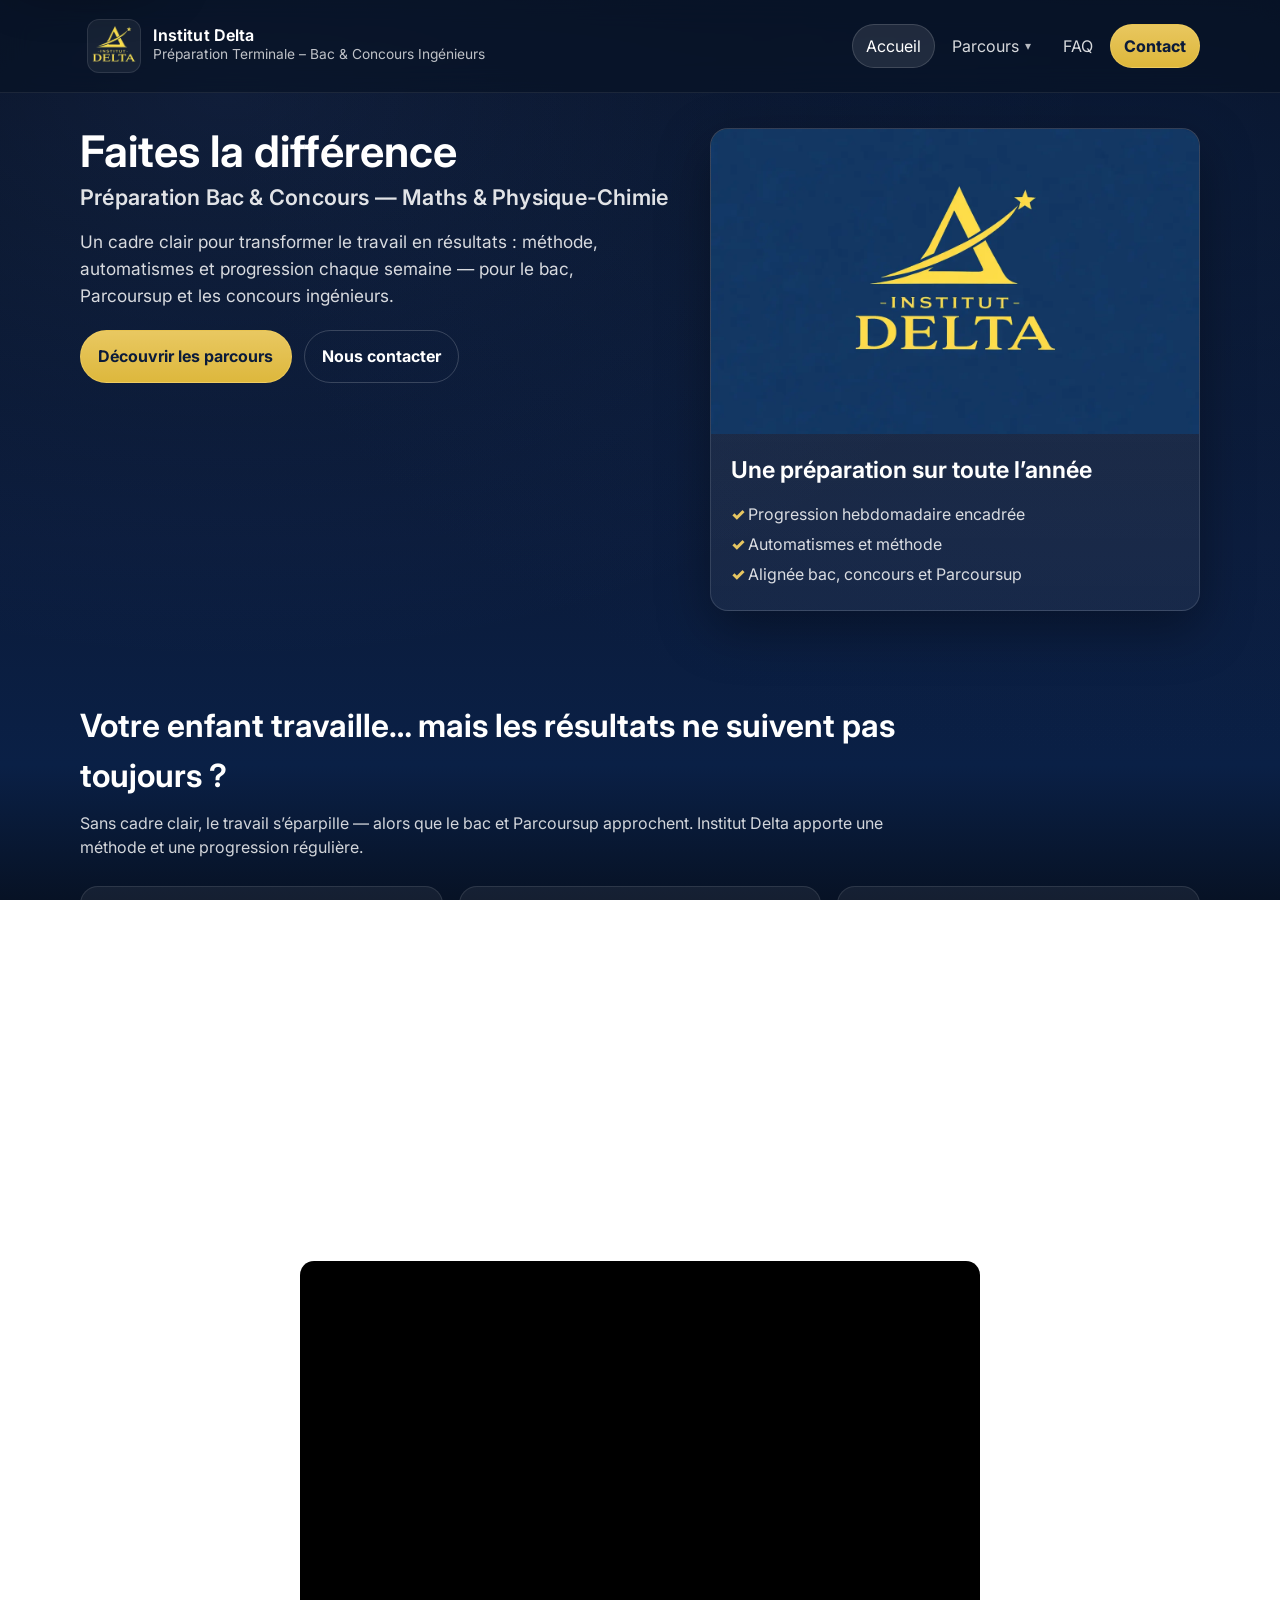
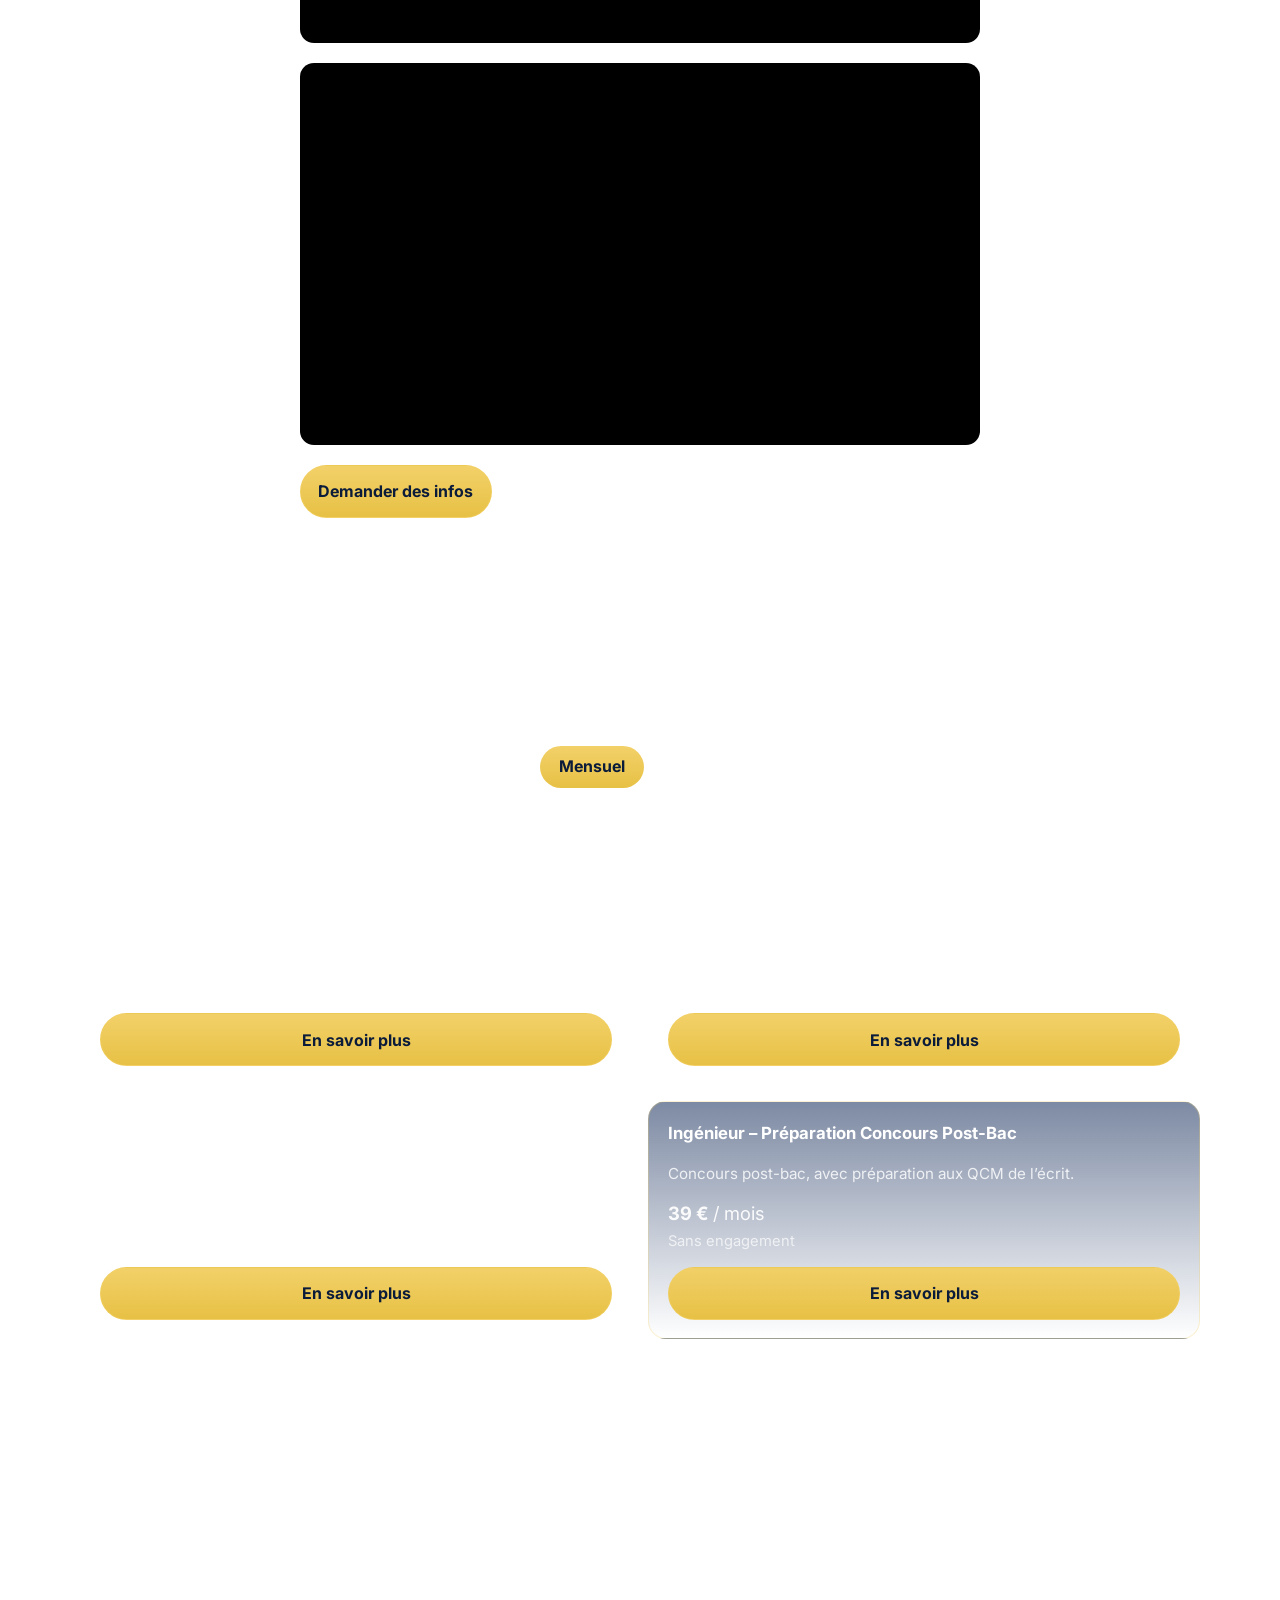
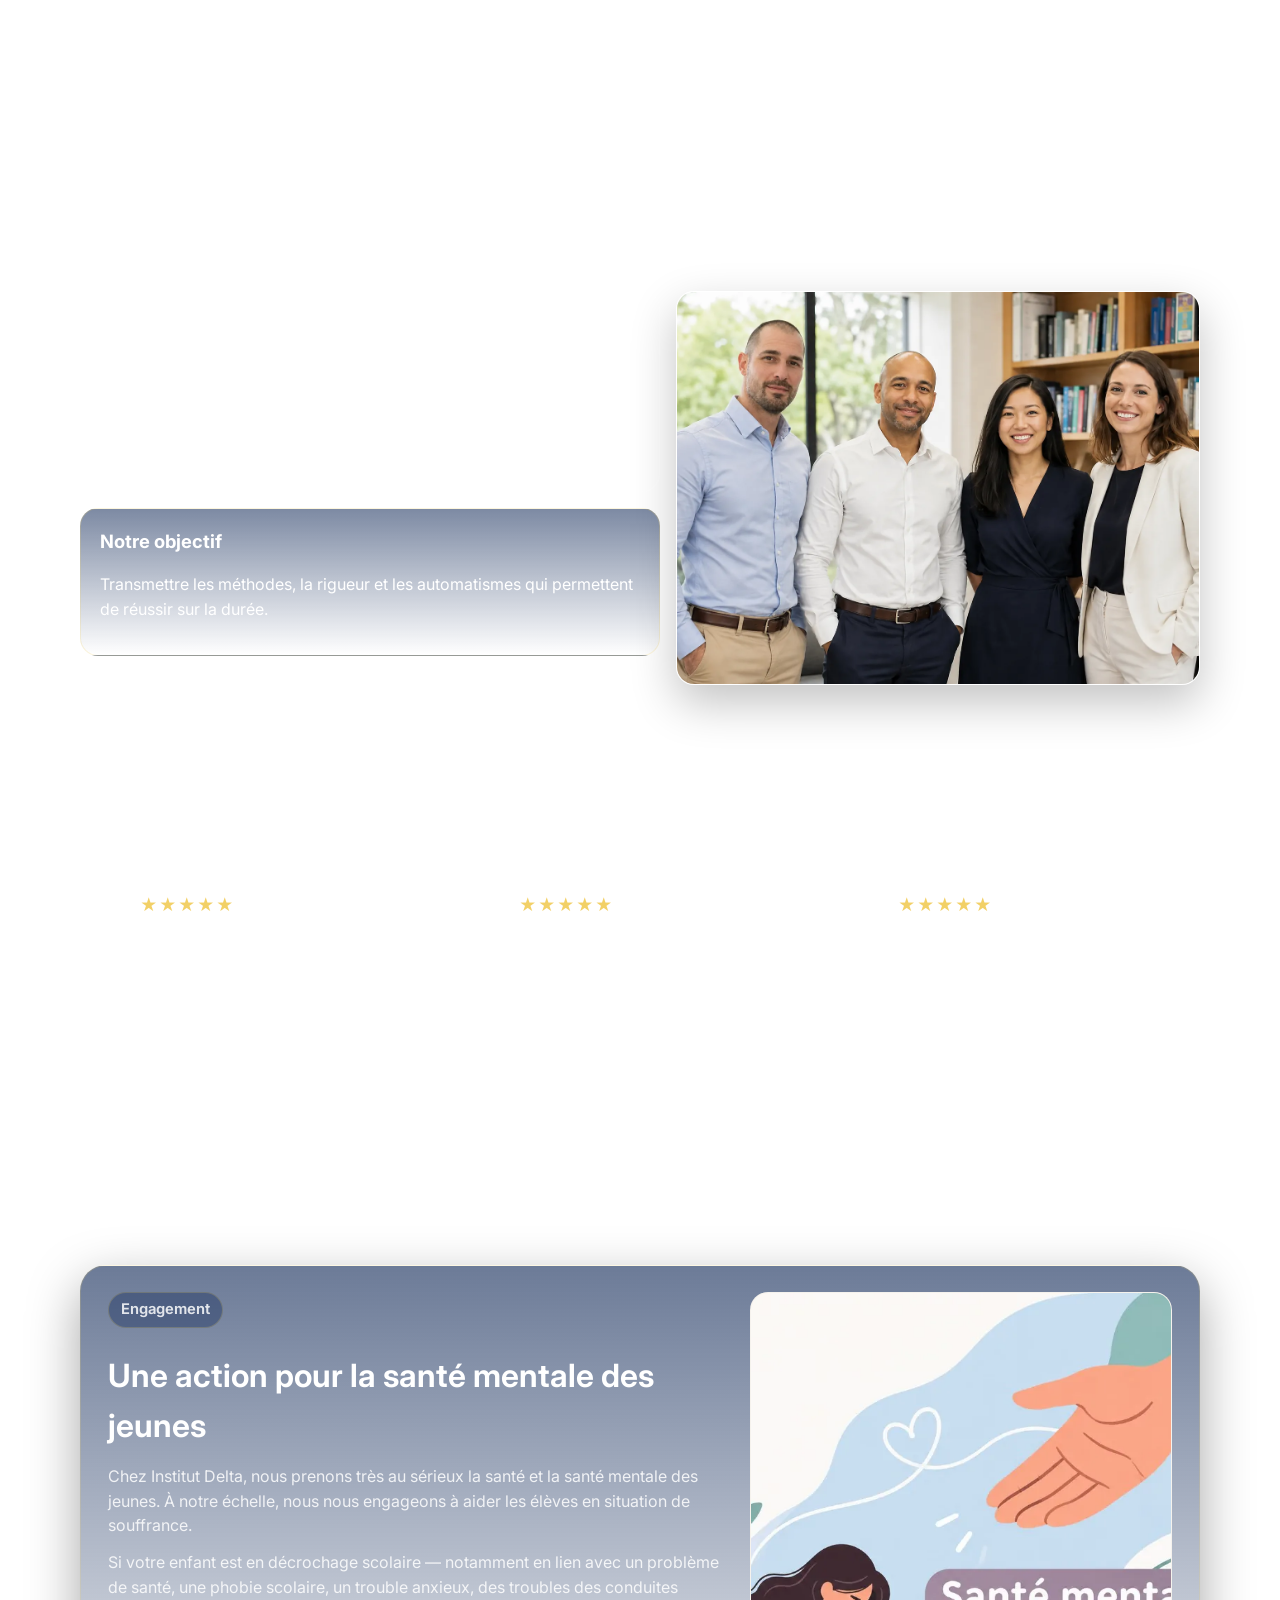
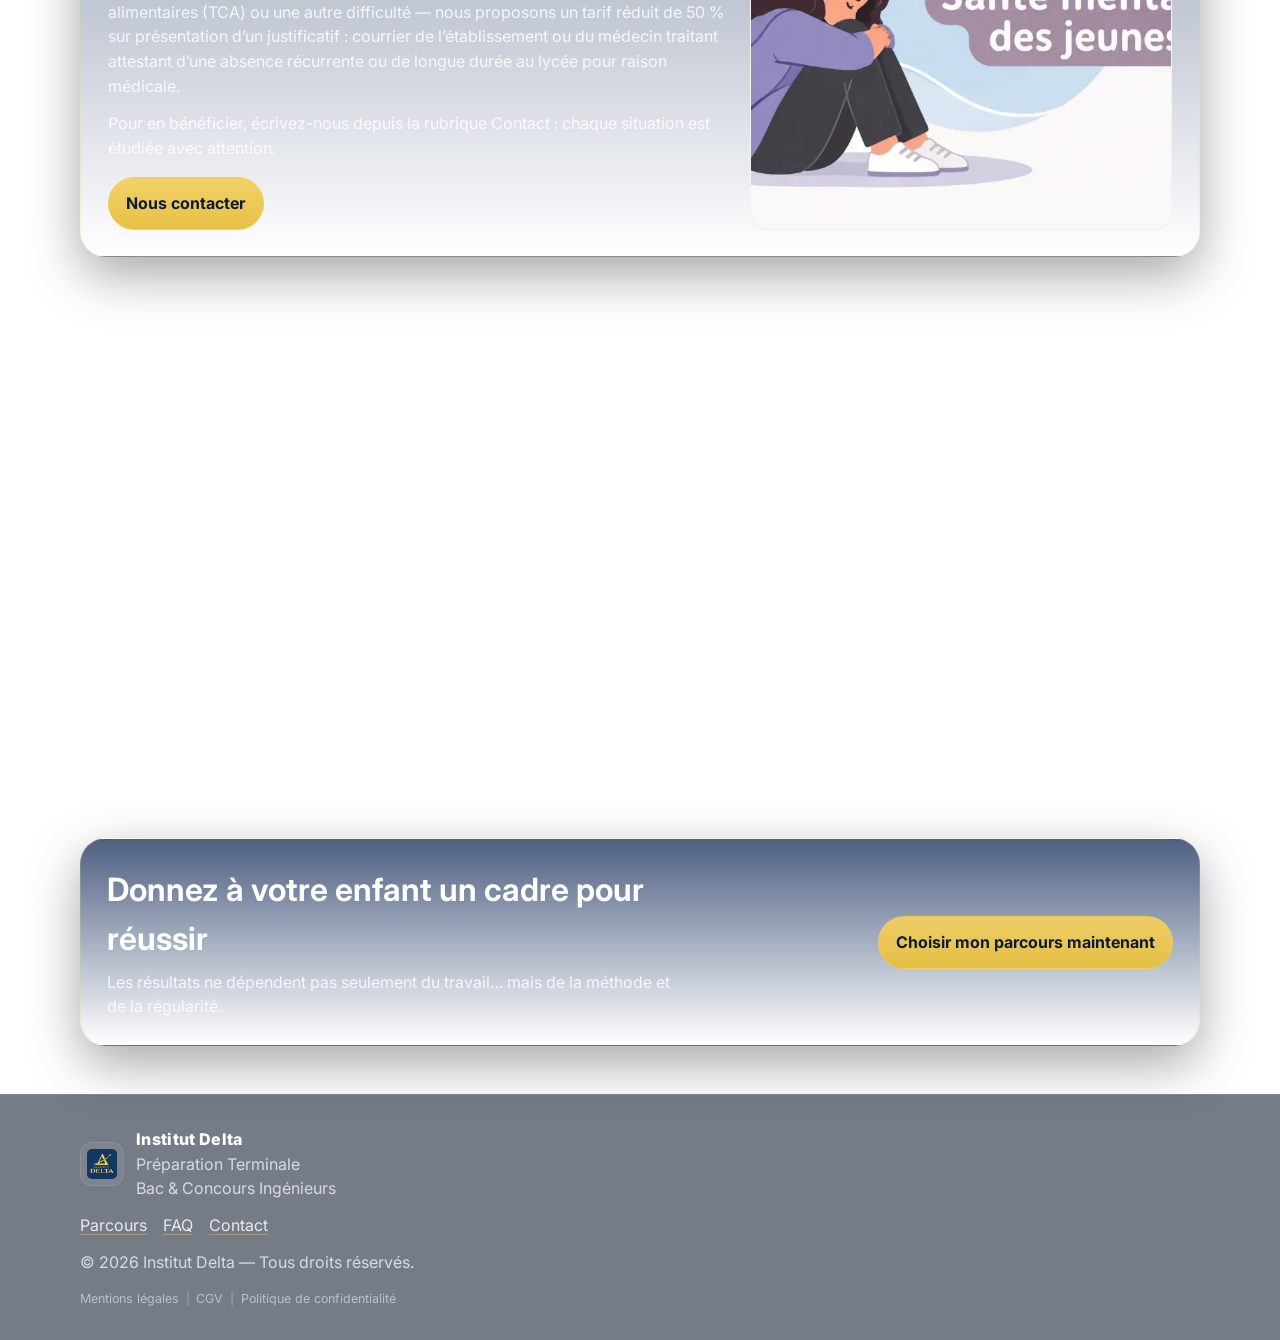
==== commit 50b36d04: "Add a second YouTube video to the homepage parcours section. Co-authored-by: Cursor <cursoragent@cur" ====
--- a/index.html
+++ b/index.html
@@ -47,7 +47,7 @@
     <link rel="preload" as="image" href="./images/Banniere.webp" type="image/webp" />
     <link rel="icon" type="image/png" sizes="32x32" href="./images/favicon-32.png" />
     <link rel="apple-touch-icon" href="./images/apple-touch-icon.png" />
-    <link rel="stylesheet" href="./css/styles.css?v=20" />
+    <link rel="stylesheet" href="./css/styles.css?v=21" />
     <script type="application/ld+json">
       {
         "@context": "https://schema.org",
@@ -214,11 +214,21 @@
             <p>Découvrez concrètement comment l’élève apprend, progresse et s’entraîne.</p>
           </div>
 
-          <div class="video-card" role="group" aria-label="Vidéo immersive du parcours">
+          <div class="video-card" role="group" aria-label="Vidéos immersives du parcours">
             <div class="video-frame">
               <iframe
                 src="https://www.youtube-nocookie.com/embed/5mUeTAI6Y3o?rel=0"
                 title="Vidéo immersive du parcours — Institut Delta"
+                allow="accelerometer; autoplay; clipboard-write; encrypted-media; gyroscope; picture-in-picture; web-share"
+                referrerpolicy="strict-origin-when-cross-origin"
+                allowfullscreen
+                loading="lazy"
+              ></iframe>
+            </div>
+            <div class="video-frame">
+              <iframe
+                src="https://www.youtube-nocookie.com/embed/V13zDEZoOqA?rel=0"
+                title="Présentation du parcours — Institut Delta"
                 allow="accelerometer; autoplay; clipboard-write; encrypted-media; gyroscope; picture-in-picture; web-share"
                 referrerpolicy="strict-origin-when-cross-origin"
                 allowfullscreen
--- a/css/styles.css
+++ b/css/styles.css
@@ -737,7 +737,7 @@
 
 .video-card {
   display: grid;
-  gap: 1rem;
+  gap: 1.25rem;
   width: 100%;
   max-width: 720px;
   margin: 0 auto 1rem;
